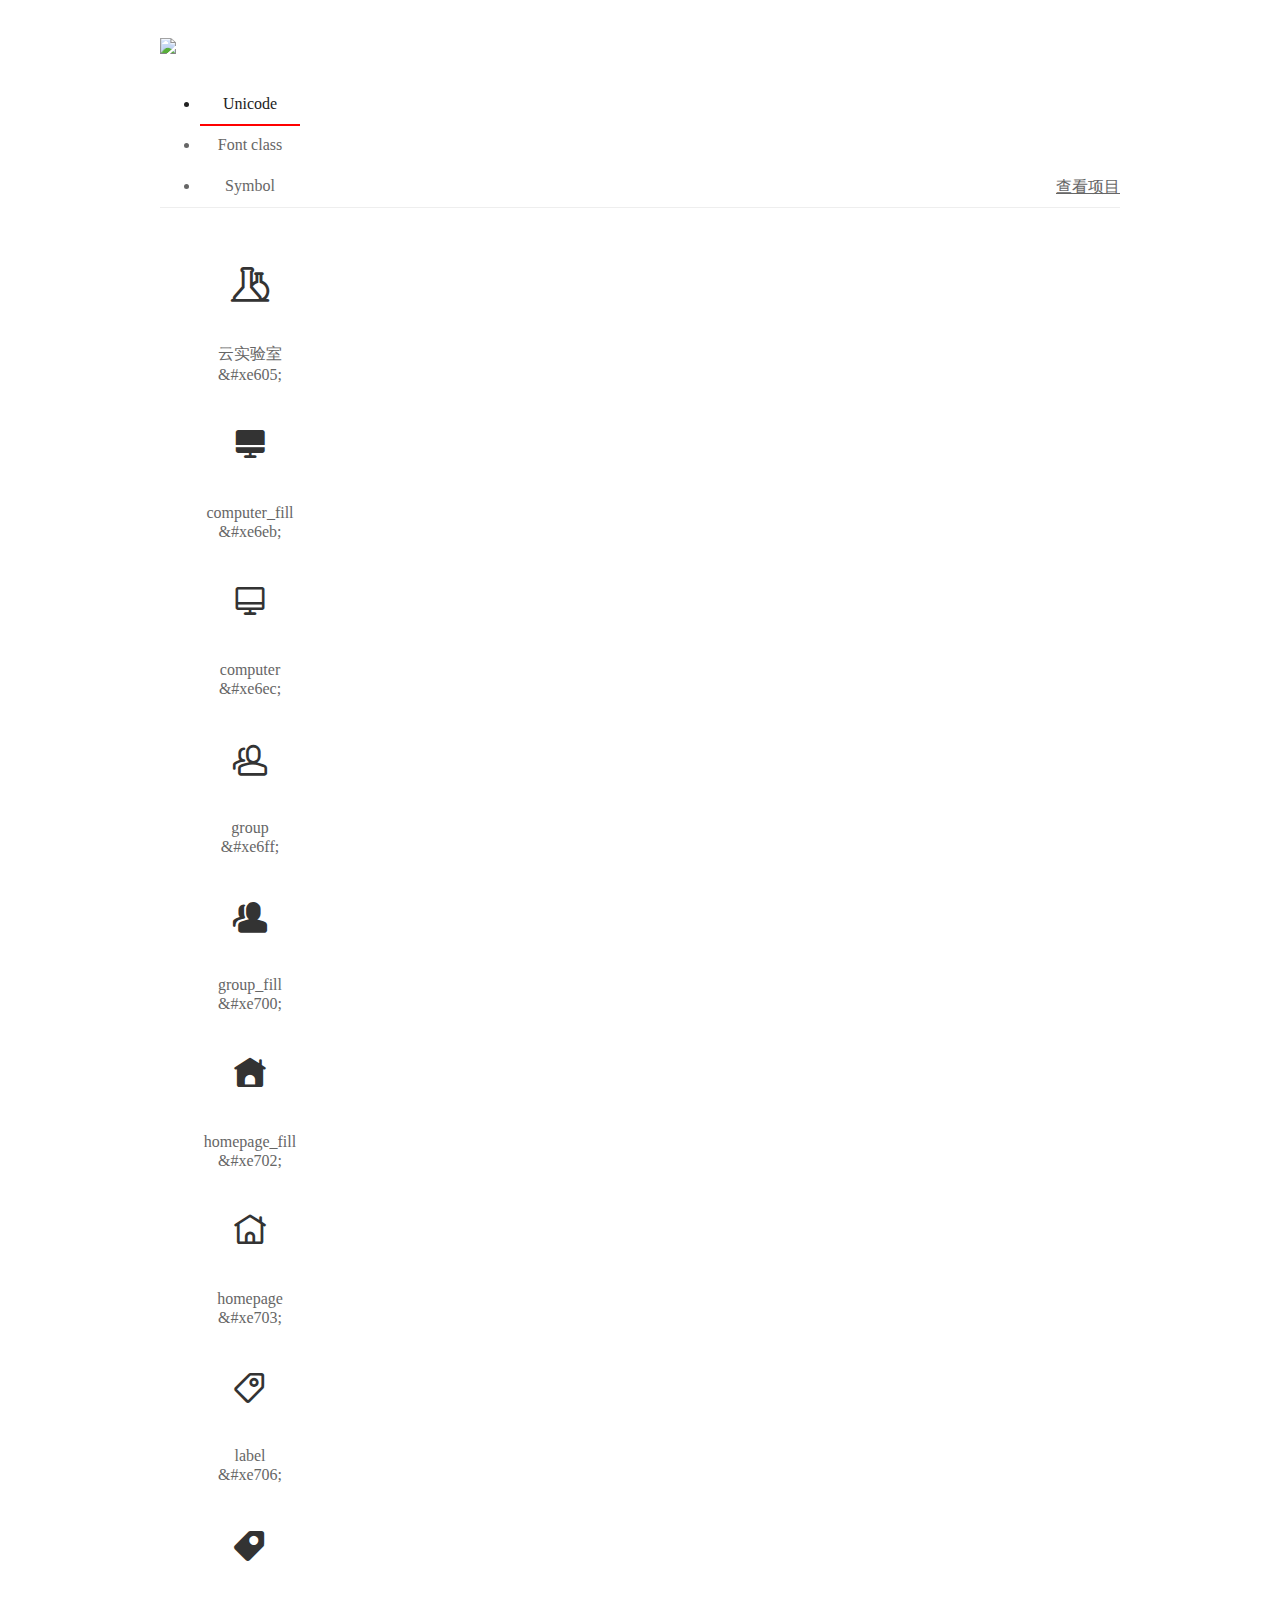
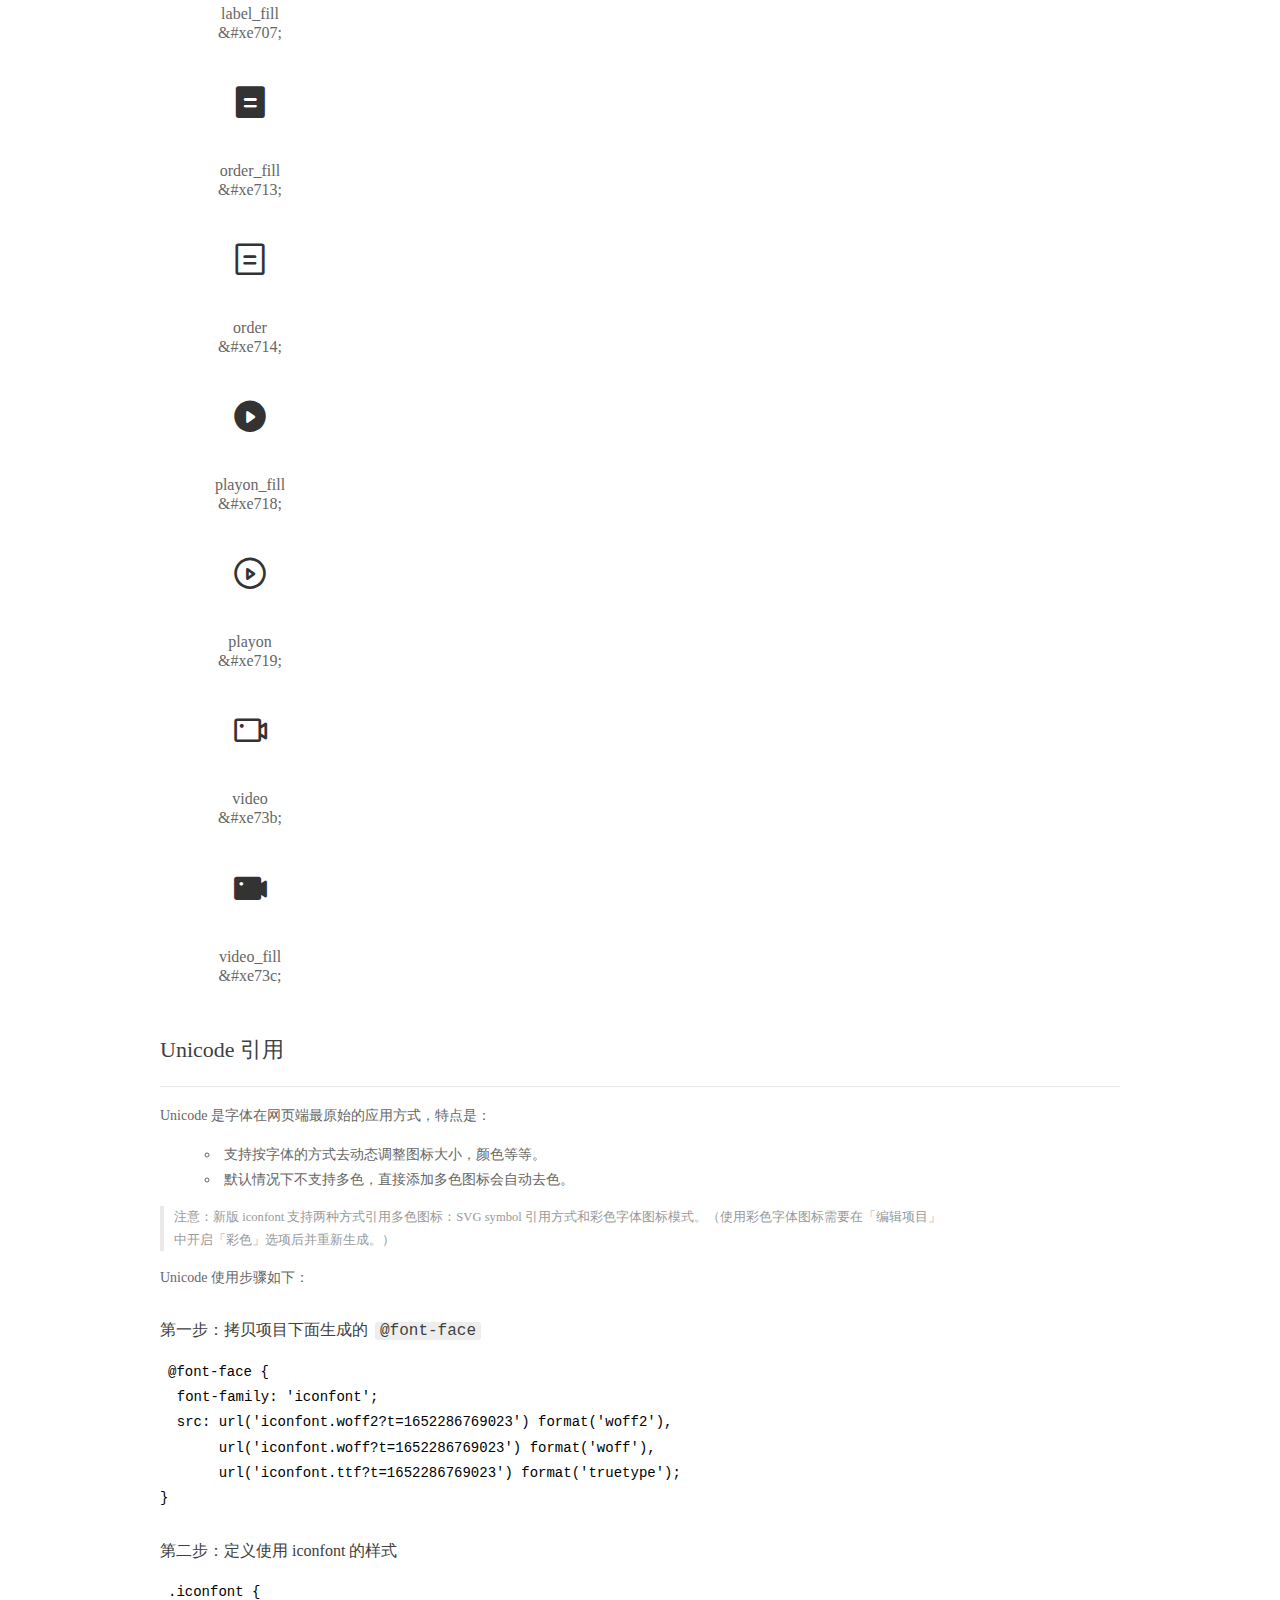
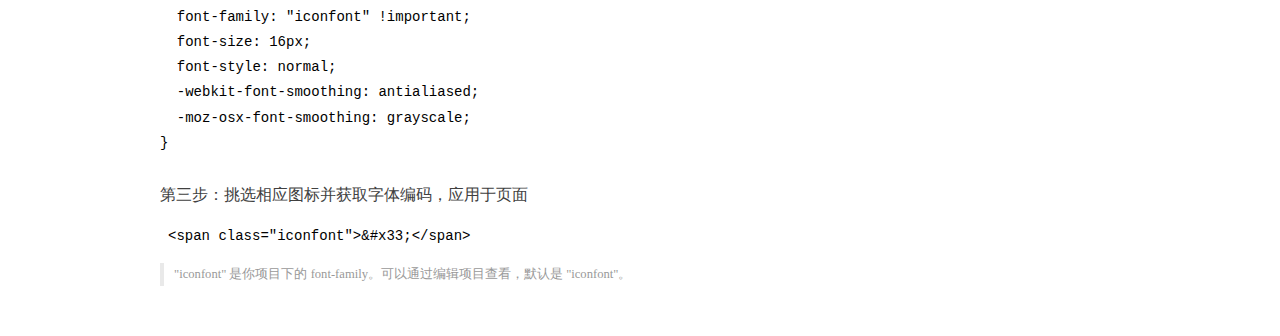
==== demo_index.html @ bc553a17 "重新建立仓库" ====
<!DOCTYPE html>
<html>
<head>
  <meta charset="utf-8"/>
  <title>iconfont Demo</title>
  <link rel="shortcut icon" href="//img.alicdn.com/imgextra/i2/O1CN01ZyAlrn1MwaMhqz36G_!!6000000001499-73-tps-64-64.ico" type="image/x-icon"/>
  <link rel="icon" type="image/svg+xml" href="//img.alicdn.com/imgextra/i4/O1CN01EYTRnJ297D6vehehJ_!!6000000008020-55-tps-64-64.svg"/>
  <link rel="stylesheet" href="https://g.alicdn.com/thx/cube/1.3.2/cube.min.css">
  <link rel="stylesheet" href="demo.css">
  <link rel="stylesheet" href="iconfont.css">
  <script src="iconfont.js"></script>
  <!-- jQuery -->
  <script src="https://a1.alicdn.com/oss/uploads/2018/12/26/7bfddb60-08e8-11e9-9b04-53e73bb6408b.js"></script>
  <!-- 代码高亮 -->
  <script src="https://a1.alicdn.com/oss/uploads/2018/12/26/a3f714d0-08e6-11e9-8a15-ebf944d7534c.js"></script>
  <style>
    .main .logo {
      margin-top: 0;
      height: auto;
    }

    .main .logo a {
      display: flex;
      align-items: center;
    }

    .main .logo .sub-title {
      margin-left: 0.5em;
      font-size: 22px;
      color: #fff;
      background: linear-gradient(-45deg, #3967FF, #B500FE);
      -webkit-background-clip: text;
      -webkit-text-fill-color: transparent;
    }
  </style>
</head>
<body>
  <div class="main">
    <h1 class="logo"><a href="https://www.iconfont.cn/" title="iconfont 首页" target="_blank">
      <img width="200" src="https://img.alicdn.com/imgextra/i3/O1CN01Mn65HV1FfSEzR6DKv_!!6000000000514-55-tps-228-59.svg">
      
    </a></h1>
    <div class="nav-tabs">
      <ul id="tabs" class="dib-box">
        <li class="dib active"><span>Unicode</span></li>
        <li class="dib"><span>Font class</span></li>
        <li class="dib"><span>Symbol</span></li>
      </ul>
      
      <a href="https://www.iconfont.cn/manage/index?manage_type=myprojects&projectId=3394030" target="_blank" class="nav-more">查看项目</a>
      
    </div>
    <div class="tab-container">
      <div class="content unicode" style="display: block;">
          <ul class="icon_lists dib-box">
          
            <li class="dib">
              <span class="icon iconfont">&#xe605;</span>
                <div class="name">云实验室</div>
                <div class="code-name">&amp;#xe605;</div>
              </li>
          
            <li class="dib">
              <span class="icon iconfont">&#xe6eb;</span>
                <div class="name">computer_fill</div>
                <div class="code-name">&amp;#xe6eb;</div>
              </li>
          
            <li class="dib">
              <span class="icon iconfont">&#xe6ec;</span>
                <div class="name">computer</div>
                <div class="code-name">&amp;#xe6ec;</div>
              </li>
          
            <li class="dib">
              <span class="icon iconfont">&#xe6ff;</span>
                <div class="name">group</div>
                <div class="code-name">&amp;#xe6ff;</div>
              </li>
          
            <li class="dib">
              <span class="icon iconfont">&#xe700;</span>
                <div class="name">group_fill</div>
                <div class="code-name">&amp;#xe700;</div>
              </li>
          
            <li class="dib">
              <span class="icon iconfont">&#xe702;</span>
                <div class="name">homepage_fill</div>
                <div class="code-name">&amp;#xe702;</div>
              </li>
          
            <li class="dib">
              <span class="icon iconfont">&#xe703;</span>
                <div class="name">homepage</div>
                <div class="code-name">&amp;#xe703;</div>
              </li>
          
            <li class="dib">
              <span class="icon iconfont">&#xe706;</span>
                <div class="name">label</div>
                <div class="code-name">&amp;#xe706;</div>
              </li>
          
            <li class="dib">
              <span class="icon iconfont">&#xe707;</span>
                <div class="name">label_fill</div>
                <div class="code-name">&amp;#xe707;</div>
              </li>
          
            <li class="dib">
              <span class="icon iconfont">&#xe713;</span>
                <div class="name">order_fill</div>
                <div class="code-name">&amp;#xe713;</div>
              </li>
          
            <li class="dib">
              <span class="icon iconfont">&#xe714;</span>
                <div class="name">order</div>
                <div class="code-name">&amp;#xe714;</div>
              </li>
          
            <li class="dib">
              <span class="icon iconfont">&#xe718;</span>
                <div class="name">playon_fill</div>
                <div class="code-name">&amp;#xe718;</div>
              </li>
          
            <li class="dib">
              <span class="icon iconfont">&#xe719;</span>
                <div class="name">playon</div>
                <div class="code-name">&amp;#xe719;</div>
              </li>
          
            <li class="dib">
              <span class="icon iconfont">&#xe73b;</span>
                <div class="name">video</div>
                <div class="code-name">&amp;#xe73b;</div>
              </li>
          
            <li class="dib">
              <span class="icon iconfont">&#xe73c;</span>
                <div class="name">video_fill</div>
                <div class="code-name">&amp;#xe73c;</div>
              </li>
          
          </ul>
          <div class="article markdown">
          <h2 id="unicode-">Unicode 引用</h2>
          <hr>

          <p>Unicode 是字体在网页端最原始的应用方式，特点是：</p>
          <ul>
            <li>支持按字体的方式去动态调整图标大小，颜色等等。</li>
            <li>默认情况下不支持多色，直接添加多色图标会自动去色。</li>
          </ul>
          <blockquote>
            <p>注意：新版 iconfont 支持两种方式引用多色图标：SVG symbol 引用方式和彩色字体图标模式。（使用彩色字体图标需要在「编辑项目」中开启「彩色」选项后并重新生成。）</p>
          </blockquote>
          <p>Unicode 使用步骤如下：</p>
          <h3 id="-font-face">第一步：拷贝项目下面生成的 <code>@font-face</code></h3>
<pre><code class="language-css"
>@font-face {
  font-family: 'iconfont';
  src: url('iconfont.woff2?t=1652286769023') format('woff2'),
       url('iconfont.woff?t=1652286769023') format('woff'),
       url('iconfont.ttf?t=1652286769023') format('truetype');
}
</code></pre>
          <h3 id="-iconfont-">第二步：定义使用 iconfont 的样式</h3>
<pre><code class="language-css"
>.iconfont {
  font-family: "iconfont" !important;
  font-size: 16px;
  font-style: normal;
  -webkit-font-smoothing: antialiased;
  -moz-osx-font-smoothing: grayscale;
}
</code></pre>
          <h3 id="-">第三步：挑选相应图标并获取字体编码，应用于页面</h3>
<pre>
<code class="language-html"
>&lt;span class="iconfont"&gt;&amp;#x33;&lt;/span&gt;
</code></pre>
          <blockquote>
            <p>"iconfont" 是你项目下的 font-family。可以通过编辑项目查看，默认是 "iconfont"。</p>
          </blockquote>
          </div>
      </div>
      <div class="content font-class">
        <ul class="icon_lists dib-box">
          
          <li class="dib">
            <span class="icon iconfont icon-yunshiyanshi"></span>
            <div class="name">
              云实验室
            </div>
            <div class="code-name">.icon-yunshiyanshi
            </div>
          </li>
          
          <li class="dib">
            <span class="icon iconfont icon-computer_fill"></span>
            <div class="name">
              computer_fill
            </div>
            <div class="code-name">.icon-computer_fill
            </div>
          </li>
          
          <li class="dib">
            <span class="icon iconfont icon-computer"></span>
            <div class="name">
              computer
            </div>
            <div class="code-name">.icon-computer
            </div>
          </li>
          
          <li class="dib">
            <span class="icon iconfont icon-group"></span>
            <div class="name">
              group
            </div>
            <div class="code-name">.icon-group
            </div>
          </li>
          
          <li class="dib">
            <span class="icon iconfont icon-group_fill"></span>
            <div class="name">
              group_fill
            </div>
            <div class="code-name">.icon-group_fill
            </div>
          </li>
          
          <li class="dib">
            <span class="icon iconfont icon-homepage_fill"></span>
            <div class="name">
              homepage_fill
            </div>
            <div class="code-name">.icon-homepage_fill
            </div>
          </li>
          
          <li class="dib">
            <span class="icon iconfont icon-homepage"></span>
            <div class="name">
              homepage
            </div>
            <div class="code-name">.icon-homepage
            </div>
          </li>
          
          <li class="dib">
            <span class="icon iconfont icon-label"></span>
            <div class="name">
              label
            </div>
            <div class="code-name">.icon-label
            </div>
          </li>
          
          <li class="dib">
            <span class="icon iconfont icon-label_fill"></span>
            <div class="name">
              label_fill
            </div>
            <div class="code-name">.icon-label_fill
            </div>
          </li>
          
          <li class="dib">
            <span class="icon iconfont icon-order_fill"></span>
            <div class="name">
              order_fill
            </div>
            <div class="code-name">.icon-order_fill
            </div>
          </li>
          
          <li class="dib">
            <span class="icon iconfont icon-order"></span>
            <div class="name">
              order
            </div>
            <div class="code-name">.icon-order
            </div>
          </li>
          
          <li class="dib">
            <span class="icon iconfont icon-playon_fill"></span>
            <div class="name">
              playon_fill
            </div>
            <div class="code-name">.icon-playon_fill
            </div>
          </li>
          
          <li class="dib">
            <span class="icon iconfont icon-playon"></span>
            <div class="name">
              playon
            </div>
            <div class="code-name">.icon-playon
            </div>
          </li>
          
          <li class="dib">
            <span class="icon iconfont icon-video"></span>
            <div class="name">
              video
            </div>
            <div class="code-name">.icon-video
            </div>
          </li>
          
          <li class="dib">
            <span class="icon iconfont icon-video_fill"></span>
            <div class="name">
              video_fill
            </div>
            <div class="code-name">.icon-video_fill
            </div>
          </li>
          
        </ul>
        <div class="article markdown">
        <h2 id="font-class-">font-class 引用</h2>
        <hr>

        <p>font-class 是 Unicode 使用方式的一种变种，主要是解决 Unicode 书写不直观，语意不明确的问题。</p>
        <p>与 Unicode 使用方式相比，具有如下特点：</p>
        <ul>
          <li>相比于 Unicode 语意明确，书写更直观。可以很容易分辨这个 icon 是什么。</li>
          <li>因为使用 class 来定义图标，所以当要替换图标时，只需要修改 class 里面的 Unicode 引用。</li>
        </ul>
        <p>使用步骤如下：</p>
        <h3 id="-fontclass-">第一步：引入项目下面生成的 fontclass 代码：</h3>
<pre><code class="language-html">&lt;link rel="stylesheet" href="./iconfont.css"&gt;
</code></pre>
        <h3 id="-">第二步：挑选相应图标并获取类名，应用于页面：</h3>
<pre><code class="language-html">&lt;span class="iconfont icon-xxx"&gt;&lt;/span&gt;
</code></pre>
        <blockquote>
          <p>"
            iconfont" 是你项目下的 font-family。可以通过编辑项目查看，默认是 "iconfont"。</p>
        </blockquote>
      </div>
      </div>
      <div class="content symbol">
          <ul class="icon_lists dib-box">
          
            <li class="dib">
                <svg class="icon svg-icon" aria-hidden="true">
                  <use xlink:href="#icon-yunshiyanshi"></use>
                </svg>
                <div class="name">云实验室</div>
                <div class="code-name">#icon-yunshiyanshi</div>
            </li>
          
            <li class="dib">
                <svg class="icon svg-icon" aria-hidden="true">
                  <use xlink:href="#icon-computer_fill"></use>
                </svg>
                <div class="name">computer_fill</div>
                <div class="code-name">#icon-computer_fill</div>
            </li>
          
            <li class="dib">
                <svg class="icon svg-icon" aria-hidden="true">
                  <use xlink:href="#icon-computer"></use>
                </svg>
                <div class="name">computer</div>
                <div class="code-name">#icon-computer</div>
            </li>
          
            <li class="dib">
                <svg class="icon svg-icon" aria-hidden="true">
                  <use xlink:href="#icon-group"></use>
                </svg>
                <div class="name">group</div>
                <div class="code-name">#icon-group</div>
            </li>
          
            <li class="dib">
                <svg class="icon svg-icon" aria-hidden="true">
                  <use xlink:href="#icon-group_fill"></use>
                </svg>
                <div class="name">group_fill</div>
                <div class="code-name">#icon-group_fill</div>
            </li>
          
            <li class="dib">
                <svg class="icon svg-icon" aria-hidden="true">
                  <use xlink:href="#icon-homepage_fill"></use>
                </svg>
                <div class="name">homepage_fill</div>
                <div class="code-name">#icon-homepage_fill</div>
            </li>
          
            <li class="dib">
                <svg class="icon svg-icon" aria-hidden="true">
                  <use xlink:href="#icon-homepage"></use>
                </svg>
                <div class="name">homepage</div>
                <div class="code-name">#icon-homepage</div>
            </li>
          
            <li class="dib">
                <svg class="icon svg-icon" aria-hidden="true">
                  <use xlink:href="#icon-label"></use>
                </svg>
                <div class="name">label</div>
                <div class="code-name">#icon-label</div>
            </li>
          
            <li class="dib">
                <svg class="icon svg-icon" aria-hidden="true">
                  <use xlink:href="#icon-label_fill"></use>
                </svg>
                <div class="name">label_fill</div>
                <div class="code-name">#icon-label_fill</div>
            </li>
          
            <li class="dib">
                <svg class="icon svg-icon" aria-hidden="true">
                  <use xlink:href="#icon-order_fill"></use>
                </svg>
                <div class="name">order_fill</div>
                <div class="code-name">#icon-order_fill</div>
            </li>
          
            <li class="dib">
                <svg class="icon svg-icon" aria-hidden="true">
                  <use xlink:href="#icon-order"></use>
                </svg>
                <div class="name">order</div>
                <div class="code-name">#icon-order</div>
            </li>
          
            <li class="dib">
                <svg class="icon svg-icon" aria-hidden="true">
                  <use xlink:href="#icon-playon_fill"></use>
                </svg>
                <div class="name">playon_fill</div>
                <div class="code-name">#icon-playon_fill</div>
            </li>
          
            <li class="dib">
                <svg class="icon svg-icon" aria-hidden="true">
                  <use xlink:href="#icon-playon"></use>
                </svg>
                <div class="name">playon</div>
                <div class="code-name">#icon-playon</div>
            </li>
          
            <li class="dib">
                <svg class="icon svg-icon" aria-hidden="true">
                  <use xlink:href="#icon-video"></use>
                </svg>
                <div class="name">video</div>
                <div class="code-name">#icon-video</div>
            </li>
          
            <li class="dib">
                <svg class="icon svg-icon" aria-hidden="true">
                  <use xlink:href="#icon-video_fill"></use>
                </svg>
                <div class="name">video_fill</div>
                <div class="code-name">#icon-video_fill</div>
            </li>
          
          </ul>
          <div class="article markdown">
          <h2 id="symbol-">Symbol 引用</h2>
          <hr>

          <p>这是一种全新的使用方式，应该说这才是未来的主流，也是平台目前推荐的用法。相关介绍可以参考这篇<a href="">文章</a>
            这种用法其实是做了一个 SVG 的集合，与另外两种相比具有如下特点：</p>
          <ul>
            <li>支持多色图标了，不再受单色限制。</li>
            <li>通过一些技巧，支持像字体那样，通过 <code>font-size</code>, <code>color</code> 来调整样式。</li>
            <li>兼容性较差，支持 IE9+，及现代浏览器。</li>
            <li>浏览器渲染 SVG 的性能一般，还不如 png。</li>
          </ul>
          <p>使用步骤如下：</p>
          <h3 id="-symbol-">第一步：引入项目下面生成的 symbol 代码：</h3>
<pre><code class="language-html">&lt;script src="./iconfont.js"&gt;&lt;/script&gt;
</code></pre>
          <h3 id="-css-">第二步：加入通用 CSS 代码（引入一次就行）：</h3>
<pre><code class="language-html">&lt;style&gt;
.icon {
  width: 1em;
  height: 1em;
  vertical-align: -0.15em;
  fill: currentColor;
  overflow: hidden;
}
&lt;/style&gt;
</code></pre>
          <h3 id="-">第三步：挑选相应图标并获取类名，应用于页面：</h3>
<pre><code class="language-html">&lt;svg class="icon" aria-hidden="true"&gt;
  &lt;use xlink:href="#icon-xxx"&gt;&lt;/use&gt;
&lt;/svg&gt;
</code></pre>
          </div>
      </div>

    </div>
  </div>
  <script>
  $(document).ready(function () {
      $('.tab-container .content:first').show()

      $('#tabs li').click(function (e) {
        var tabContent = $('.tab-container .content')
        var index = $(this).index()

        if ($(this).hasClass('active')) {
          return
        } else {
          $('#tabs li').removeClass('active')
          $(this).addClass('active')

          tabContent.hide().eq(index).fadeIn()
        }
      })
    })
  </script>
</body>
</html>
---- demo.css ----
/* Logo 字体 */
@font-face {
  font-family: "iconfont logo";
  src: url('https://at.alicdn.com/t/font_985780_km7mi63cihi.eot?t=1545807318834');
  src: url('https://at.alicdn.com/t/font_985780_km7mi63cihi.eot?t=1545807318834#iefix') format('embedded-opentype'),
    url('https://at.alicdn.com/t/font_985780_km7mi63cihi.woff?t=1545807318834') format('woff'),
    url('https://at.alicdn.com/t/font_985780_km7mi63cihi.ttf?t=1545807318834') format('truetype'),
    url('https://at.alicdn.com/t/font_985780_km7mi63cihi.svg?t=1545807318834#iconfont') format('svg');
}

.logo {
  font-family: "iconfont logo";
  font-size: 160px;
  font-style: normal;
  -webkit-font-smoothing: antialiased;
  -moz-osx-font-smoothing: grayscale;
}

/* tabs */
.nav-tabs {
  position: relative;
}

.nav-tabs .nav-more {
  position: absolute;
  right: 0;
  bottom: 0;
  height: 42px;
  line-height: 42px;
  color: #666;
}

#tabs {
  border-bottom: 1px solid #eee;
}

#tabs li {
  cursor: pointer;
  width: 100px;
  height: 40px;
  line-height: 40px;
  text-align: center;
  font-size: 16px;
  border-bottom: 2px solid transparent;
  position: relative;
  z-index: 1;
  margin-bottom: -1px;
  color: #666;
}


#tabs .active {
  border-bottom-color: #f00;
  color: #222;
}

.tab-container .content {
  display: none;
}

/* 页面布局 */
.main {
  padding: 30px 100px;
  width: 960px;
  margin: 0 auto;
}

.main .logo {
  color: #333;
  text-align: left;
  margin-bottom: 30px;
  line-height: 1;
  height: 110px;
  margin-top: -50px;
  overflow: hidden;
  *zoom: 1;
}

.main .logo a {
  font-size: 160px;
  color: #333;
}

.helps {
  margin-top: 40px;
}

.helps pre {
  padding: 20px;
  margin: 10px 0;
  border: solid 1px #e7e1cd;
  background-color: #fffdef;
  overflow: auto;
}

.icon_lists {
  width: 100% !important;
  overflow: hidden;
  *zoom: 1;
}

.icon_lists li {
  width: 100px;
  margin-bottom: 10px;
  margin-right: 20px;
  text-align: center;
  list-style: none !important;
  cursor: default;
}

.icon_lists li .code-name {
  line-height: 1.2;
}

.icon_lists .icon {
  display: block;
  height: 100px;
  line-height: 100px;
  font-size: 42px;
  margin: 10px auto;
  color: #333;
  -webkit-transition: font-size 0.25s linear, width 0.25s linear;
  -moz-transition: font-size 0.25s linear, width 0.25s linear;
  transition: font-size 0.25s linear, width 0.25s linear;
}

.icon_lists .icon:hover {
  font-size: 100px;
}

.icon_lists .svg-icon {
  /* 通过设置 font-size 来改变图标大小 */
  width: 1em;
  /* 图标和文字相邻时，垂直对齐 */
  vertical-align: -0.15em;
  /* 通过设置 color 来改变 SVG 的颜色/fill */
  fill: currentColor;
  /* path 和 stroke 溢出 viewBox 部分在 IE 下会显示
      normalize.css 中也包含这行 */
  overflow: hidden;
}

.icon_lists li .name,
.icon_lists li .code-name {
  color: #666;
}

/* markdown 样式 */
.markdown {
  color: #666;
  font-size: 14px;
  line-height: 1.8;
}

.highlight {
  line-height: 1.5;
}

.markdown img {
  vertical-align: middle;
  max-width: 100%;
}

.markdown h1 {
  color: #404040;
  font-weight: 500;
  line-height: 40px;
  margin-bottom: 24px;
}

.markdown h2,
.markdown h3,
.markdown h4,
.markdown h5,
.markdown h6 {
  color: #404040;
  margin: 1.6em 0 0.6em 0;
  font-weight: 500;
  clear: both;
}

.markdown h1 {
  font-size: 28px;
}

.markdown h2 {
  font-size: 22px;
}

.markdown h3 {
  font-size: 16px;
}

.markdown h4 {
  font-size: 14px;
}

.markdown h5 {
  font-size: 12px;
}

.markdown h6 {
  font-size: 12px;
}

.markdown hr {
  height: 1px;
  border: 0;
  background: #e9e9e9;
  margin: 16px 0;
  clear: both;
}

.markdown p {
  margin: 1em 0;
}

.markdown>p,
.markdown>blockquote,
.markdown>.highlight,
.markdown>ol,
.markdown>ul {
  width: 80%;
}

.markdown ul>li {
  list-style: circle;
}

.markdown>ul li,
.markdown blockquote ul>li {
  margin-left: 20px;
  padding-left: 4px;
}

.markdown>ul li p,
.markdown>ol li p {
  margin: 0.6em 0;
}

.markdown ol>li {
  list-style: decimal;
}

.markdown>ol li,
.markdown blockquote ol>li {
  margin-left: 20px;
  padding-left: 4px;
}

.markdown code {
  margin: 0 3px;
  padding: 0 5px;
  background: #eee;
  border-radius: 3px;
}

.markdown strong,
.markdown b {
  font-weight: 600;
}

.markdown>table {
  border-collapse: collapse;
  border-spacing: 0px;
  empty-cells: show;
  border: 1px solid #e9e9e9;
  width: 95%;
  margin-bottom: 24px;
}

.markdown>table th {
  white-space: nowrap;
  color: #333;
  font-weight: 600;
}

.markdown>table th,
.markdown>table td {
  border: 1px solid #e9e9e9;
  padding: 8px 16px;
  text-align: left;
}

.markdown>table th {
  background: #F7F7F7;
}

.markdown blockquote {
  font-size: 90%;
  color: #999;
  border-left: 4px solid #e9e9e9;
  padding-left: 0.8em;
  margin: 1em 0;
}

.markdown blockquote p {
  margin: 0;
}

.markdown .anchor {
  opacity: 0;
  transition: opacity 0.3s ease;
  margin-left: 8px;
}

.markdown .waiting {
  color: #ccc;
}

.markdown h1:hover .anchor,
.markdown h2:hover .anchor,
.markdown h3:hover .anchor,
.markdown h4:hover .anchor,
.markdown h5:hover .anchor,
.markdown h6:hover .anchor {
  opacity: 1;
  display: inline-block;
}

.markdown>br,
.markdown>p>br {
  clear: both;
}


.hljs {
  display: block;
  background: white;
  padding: 0.5em;
  color: #333333;
  overflow-x: auto;
}

.hljs-comment,
.hljs-meta {
  color: #969896;
}

.hljs-string,
.hljs-variable,
.hljs-template-variable,
.hljs-strong,
.hljs-emphasis,
.hljs-quote {
  color: #df5000;
}

.hljs-keyword,
.hljs-selector-tag,
.hljs-type {
  color: #a71d5d;
}

.hljs-literal,
.hljs-symbol,
.hljs-bullet,
.hljs-attribute {
  color: #0086b3;
}

.hljs-section,
.hljs-name {
  color: #63a35c;
}

.hljs-tag {
  color: #333333;
}

.hljs-title,
.hljs-attr,
.hljs-selector-id,
.hljs-selector-class,
.hljs-selector-attr,
.hljs-selector-pseudo {
  color: #795da3;
}

.hljs-addition {
  color: #55a532;
  background-color: #eaffea;
}

.hljs-deletion {
  color: #bd2c00;
  background-color: #ffecec;
}

.hljs-link {
  text-decoration: underline;
}

/* 代码高亮 */
/* PrismJS 1.15.0
https://prismjs.com/download.html#themes=prism&languages=markup+css+clike+javascript */
/**
 * prism.js default theme for JavaScript, CSS and HTML
 * Based on dabblet (http://dabblet.com)
 * @author Lea Verou
 */
code[class*="language-"],
pre[class*="language-"] {
  color: black;
  background: none;
  text-shadow: 0 1px white;
  font-family: Consolas, Monaco, 'Andale Mono', 'Ubuntu Mono', monospace;
  text-align: left;
  white-space: pre;
  word-spacing: normal;
  word-break: normal;
  word-wrap: normal;
  line-height: 1.5;

  -moz-tab-size: 4;
  -o-tab-size: 4;
  tab-size: 4;

  -webkit-hyphens: none;
  -moz-hyphens: none;
  -ms-hyphens: none;
  hyphens: none;
}

pre[class*="language-"]::-moz-selection,
pre[class*="language-"] ::-moz-selection,
code[class*="language-"]::-moz-selection,
code[class*="language-"] ::-moz-selection {
  text-shadow: none;
  background: #b3d4fc;
}

pre[class*="language-"]::selection,
pre[class*="language-"] ::selection,
code[class*="language-"]::selection,
code[class*="language-"] ::selection {
  text-shadow: none;
  background: #b3d4fc;
}

@media print {

  code[class*="language-"],
  pre[class*="language-"] {
    text-shadow: none;
  }
}

/* Code blocks */
pre[class*="language-"] {
  padding: 1em;
  margin: .5em 0;
  overflow: auto;
}

:not(pre)>code[class*="language-"],
pre[class*="language-"] {
  background: #f5f2f0;
}

/* Inline code */
:not(pre)>code[class*="language-"] {
  padding: .1em;
  border-radius: .3em;
  white-space: normal;
}

.token.comment,
.token.prolog,
.token.doctype,
.token.cdata {
  color: slategray;
}

.token.punctuation {
  color: #999;
}

.namespace {
  opacity: .7;
}

.token.property,
.token.tag,
.token.boolean,
.token.number,
.token.constant,
.token.symbol,
.token.deleted {
  color: #905;
}

.token.selector,
.token.attr-name,
.token.string,
.token.char,
.token.builtin,
.token.inserted {
  color: #690;
}

.token.operator,
.token.entity,
.token.url,
.language-css .token.string,
.style .token.string {
  color: #9a6e3a;
  background: hsla(0, 0%, 100%, .5);
}

.token.atrule,
.token.attr-value,
.token.keyword {
  color: #07a;
}

.token.function,
.token.class-name {
  color: #DD4A68;
}

.token.regex,
.token.important,
.token.variable {
  color: #e90;
}

.token.important,
.token.bold {
  font-weight: bold;
}

.token.italic {
  font-style: italic;
}

.token.entity {
  cursor: help;
}
---- iconfont.css ----
@font-face {
  font-family: "iconfont"; /* Project id 3394030 */
  src: url('iconfont.woff2?t=1652286769023') format('woff2'),
       url('iconfont.woff?t=1652286769023') format('woff'),
       url('iconfont.ttf?t=1652286769023') format('truetype');
}

.iconfont {
  font-family: "iconfont" !important;
  font-size: 16px;
  font-style: normal;
  -webkit-font-smoothing: antialiased;
  -moz-osx-font-smoothing: grayscale;
}

.icon-yunshiyanshi:before {
  content: "\e605";
}

.icon-computer_fill:before {
  content: "\e6eb";
}

.icon-computer:before {
  content: "\e6ec";
}

.icon-group:before {
  content: "\e6ff";
}

.icon-group_fill:before {
  content: "\e700";
}

.icon-homepage_fill:before {
  content: "\e702";
}

.icon-homepage:before {
  content: "\e703";
}

.icon-label:before {
  content: "\e706";
}

.icon-label_fill:before {
  content: "\e707";
}

.icon-order_fill:before {
  content: "\e713";
}

.icon-order:before {
  content: "\e714";
}

.icon-playon_fill:before {
  content: "\e718";
}

.icon-playon:before {
  content: "\e719";
}

.icon-video:before {
  content: "\e73b";
}

.icon-video_fill:before {
  content: "\e73c";
}
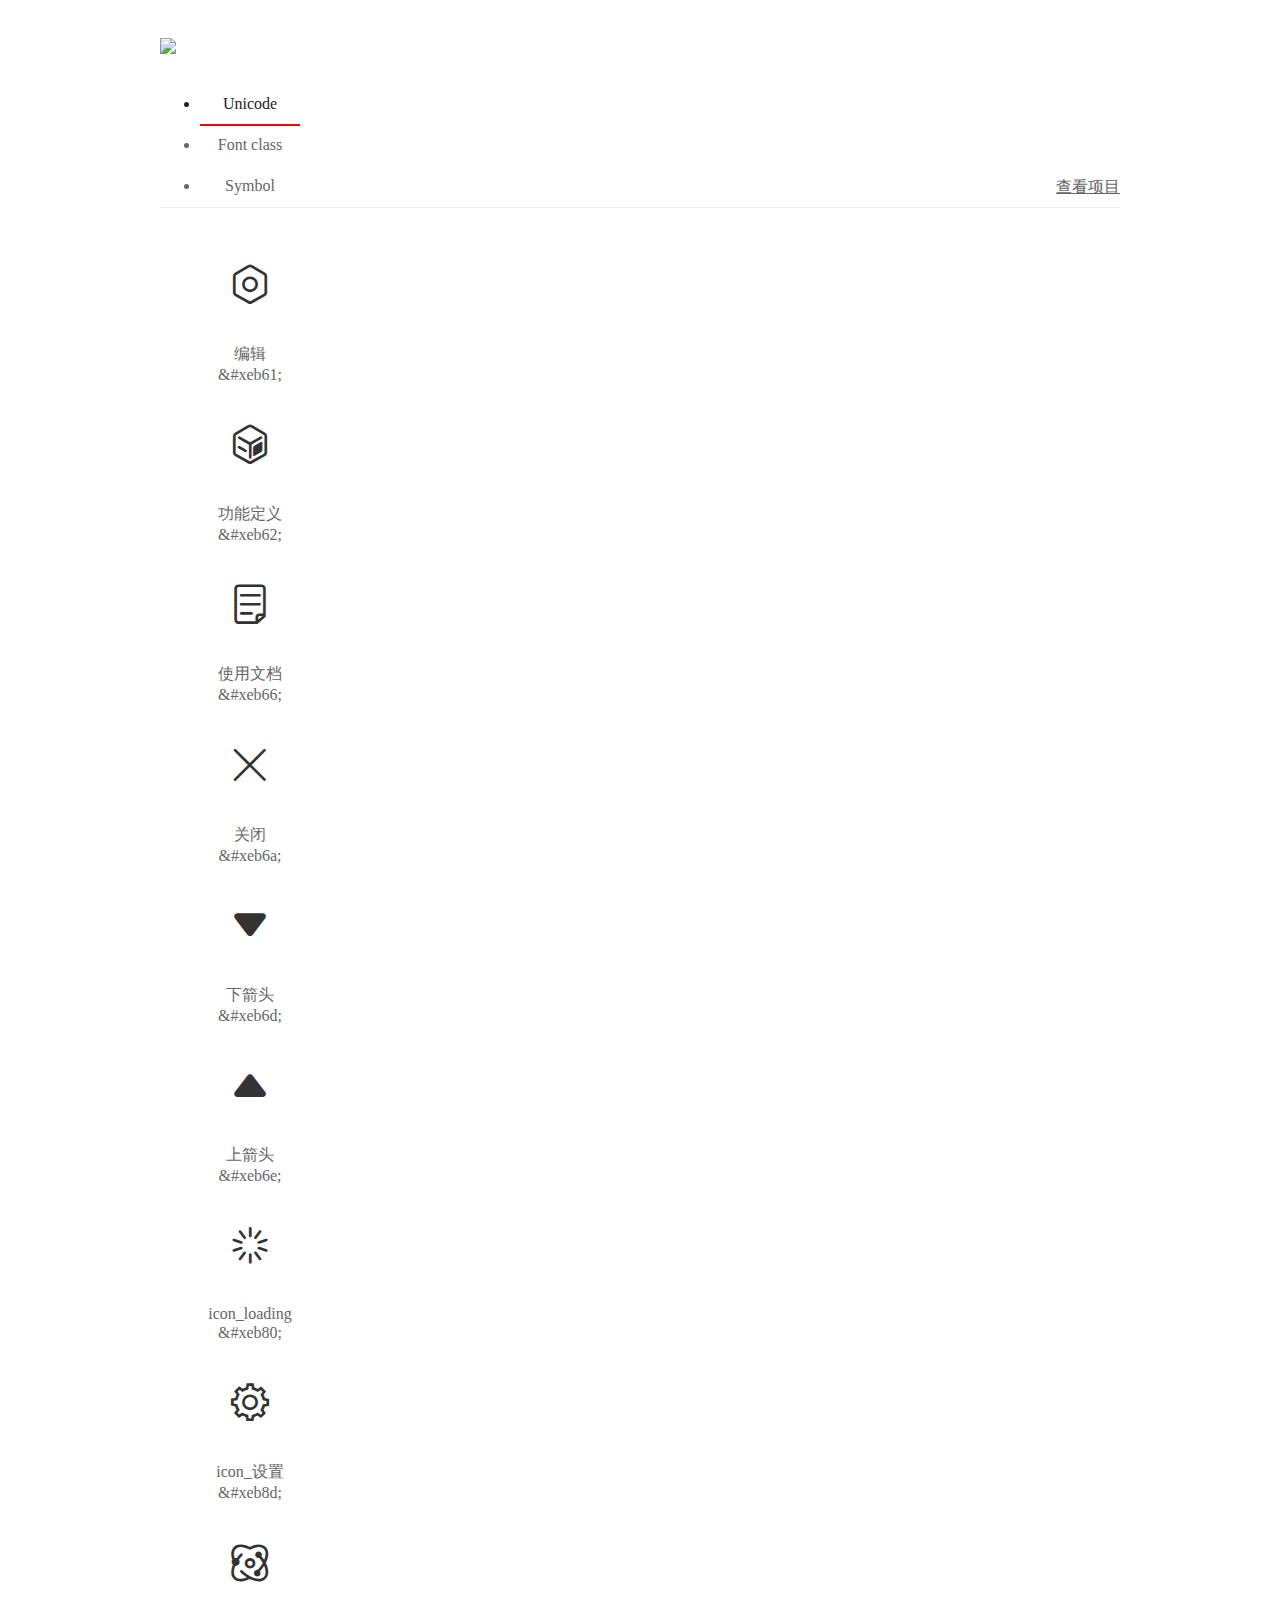
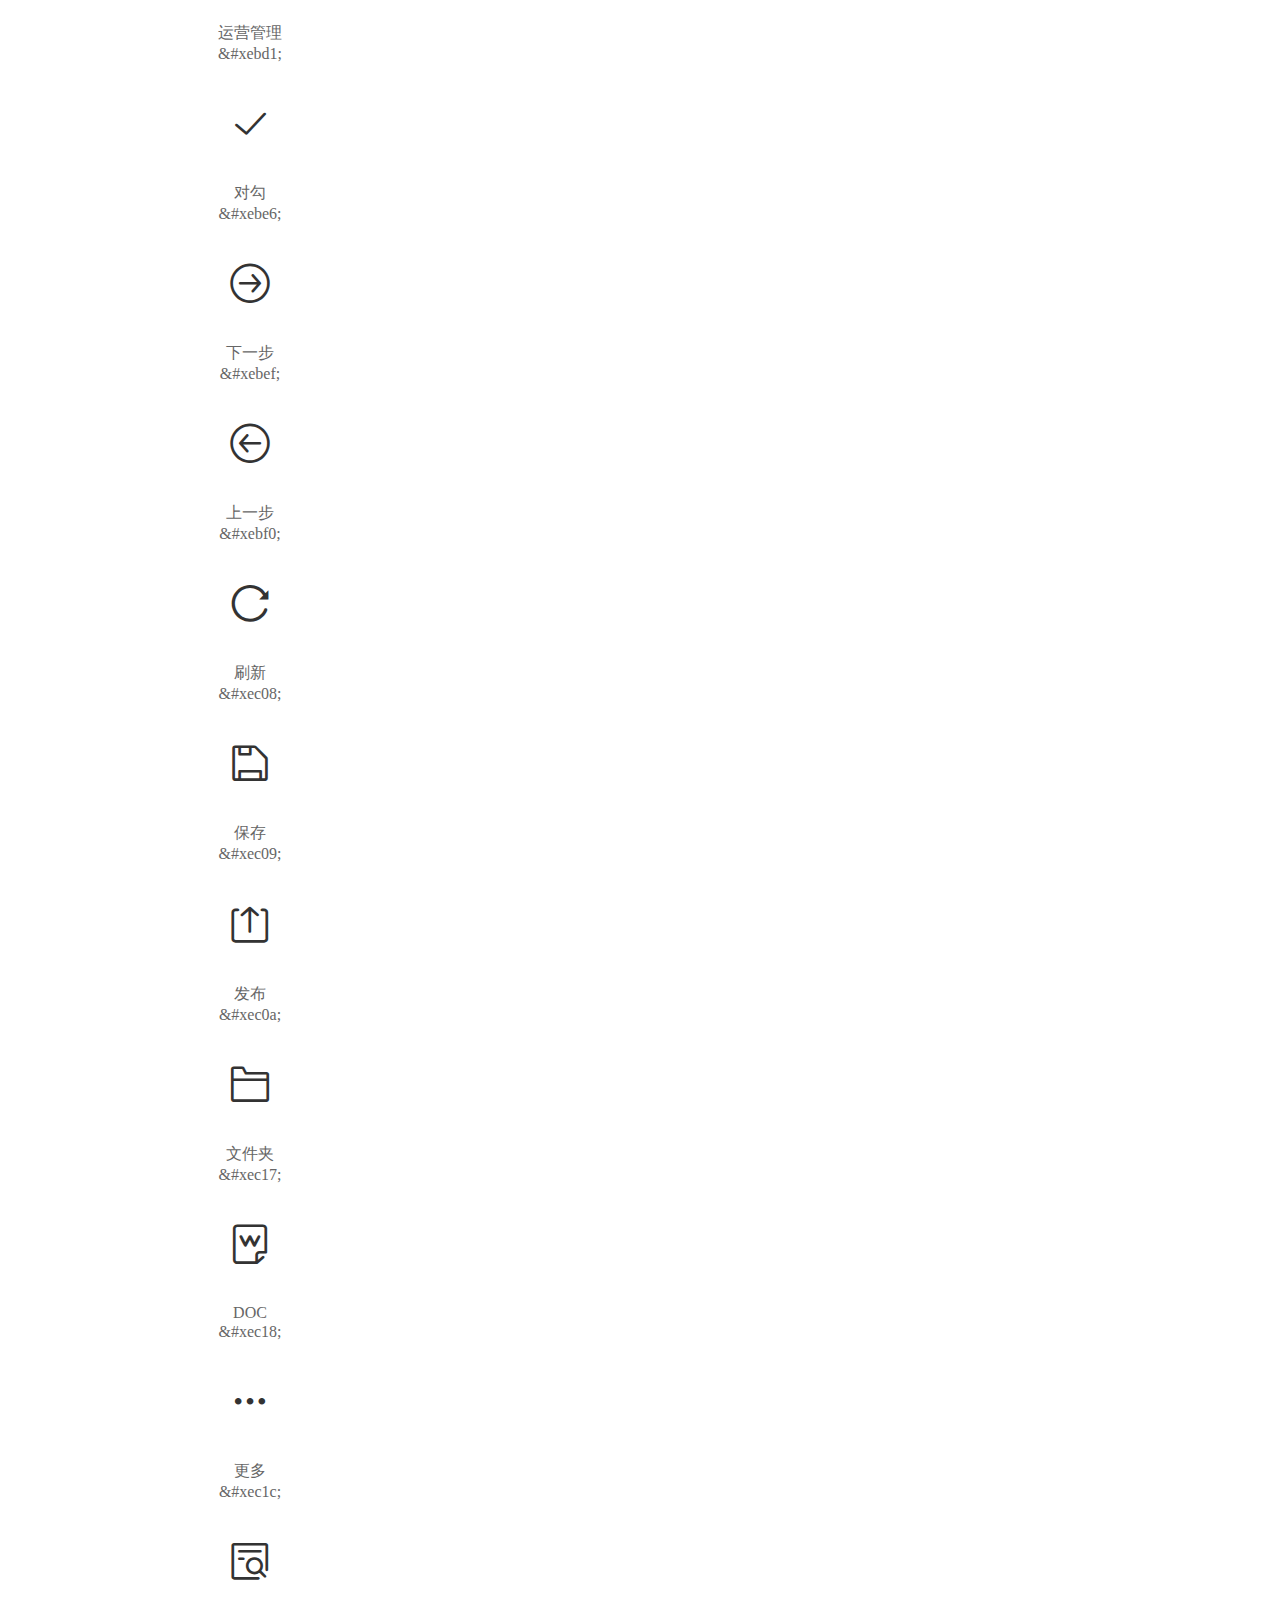
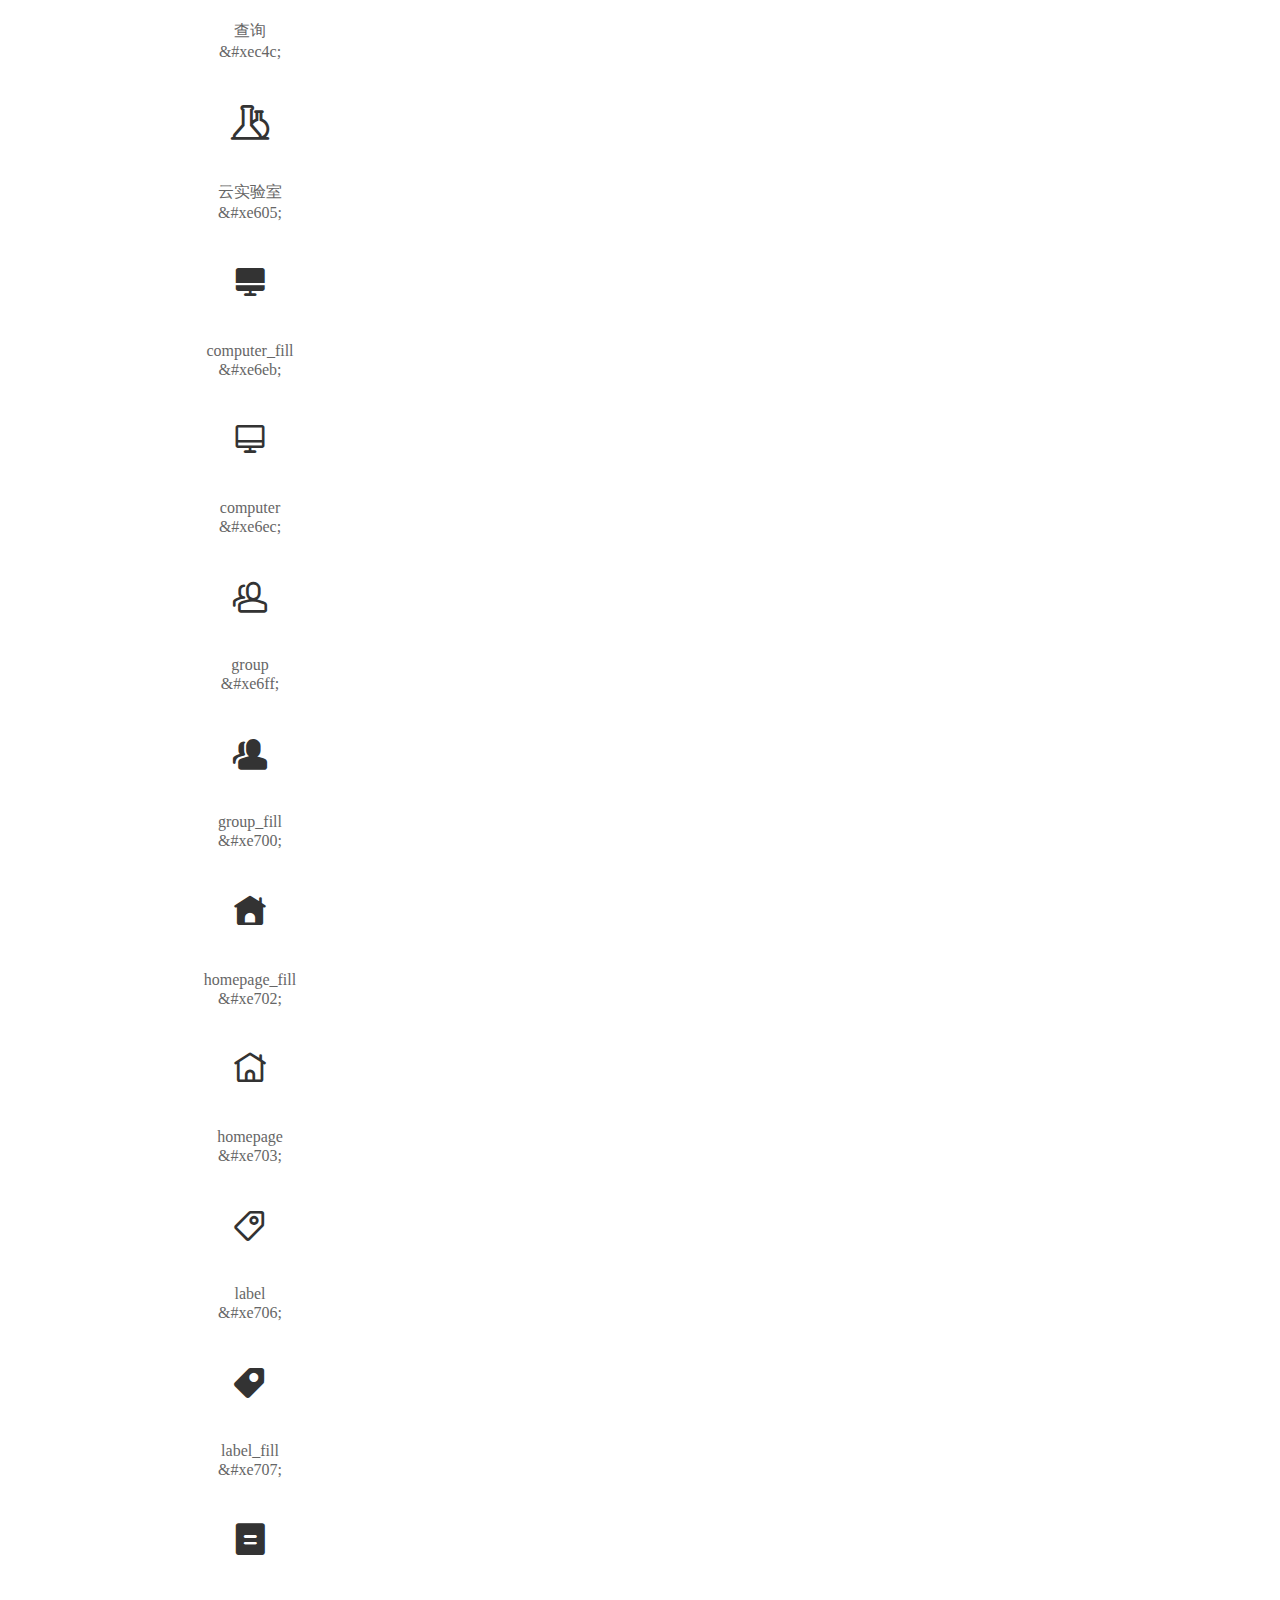
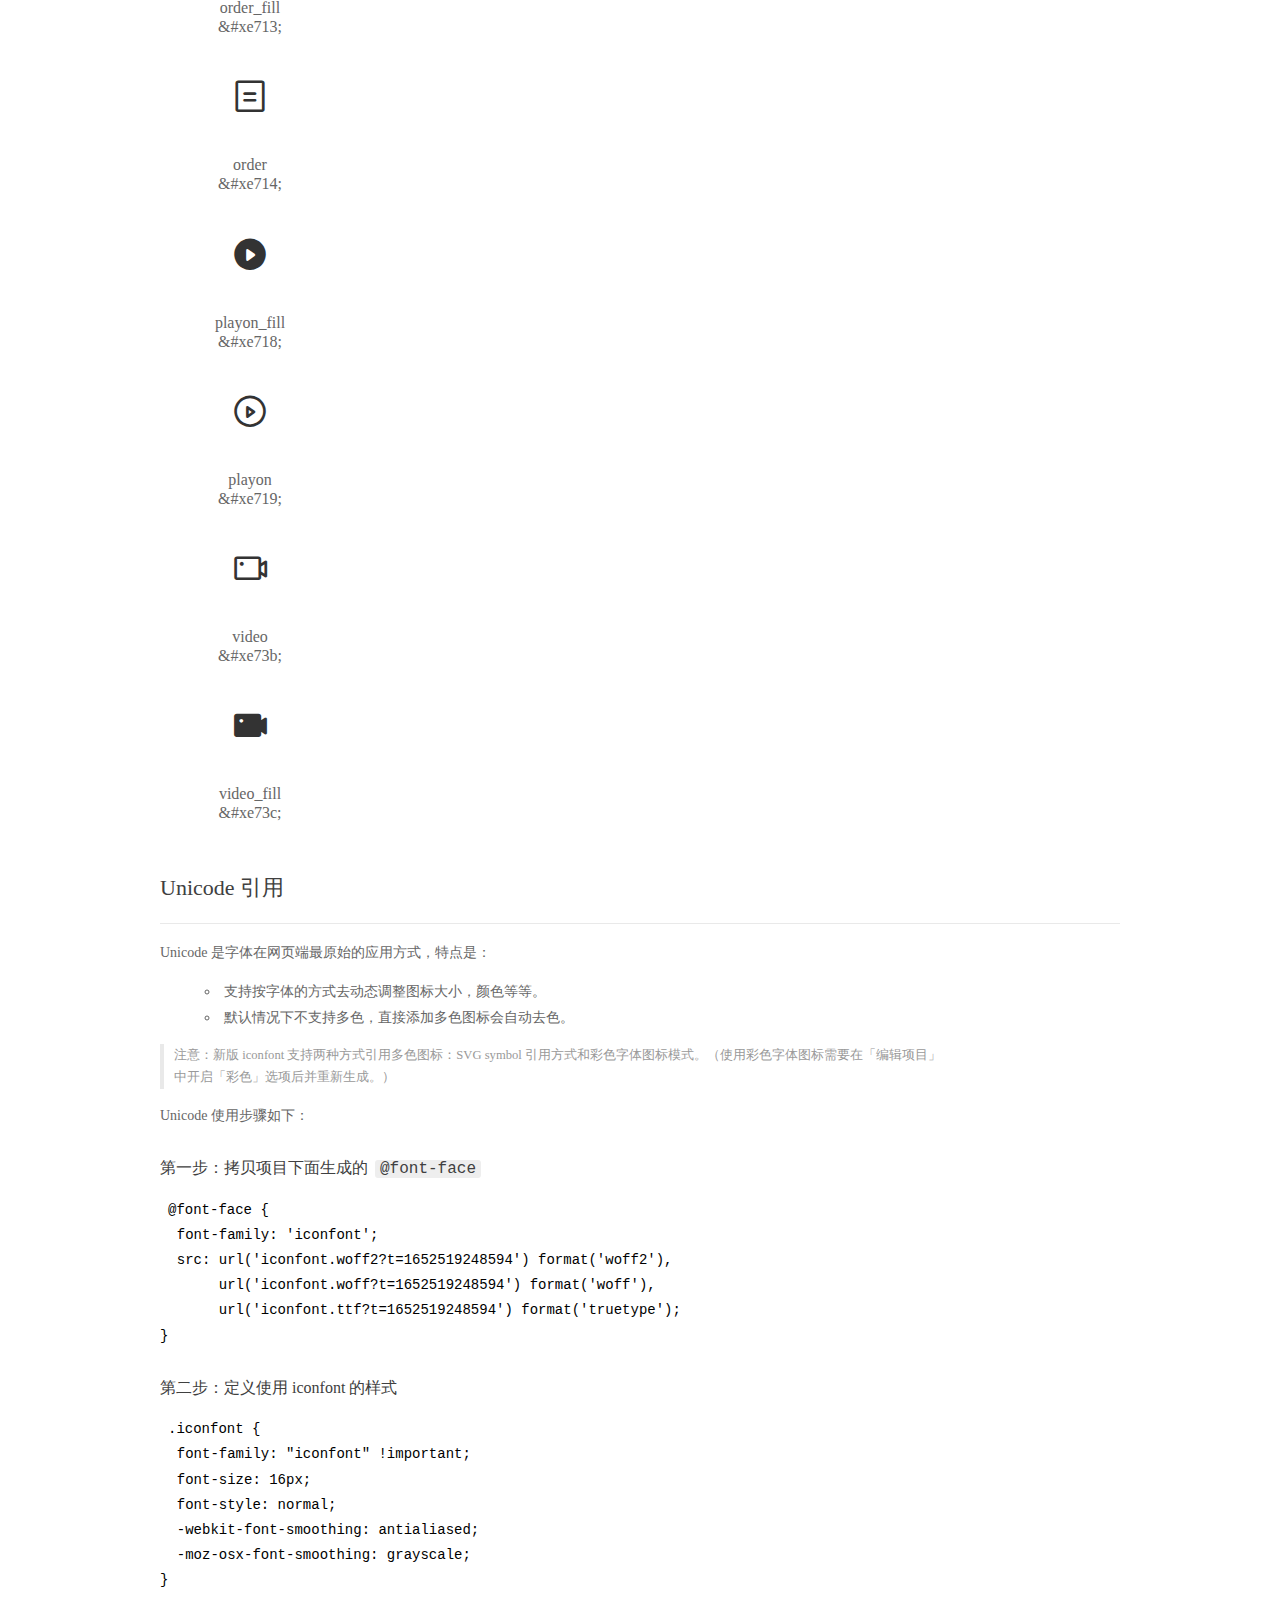
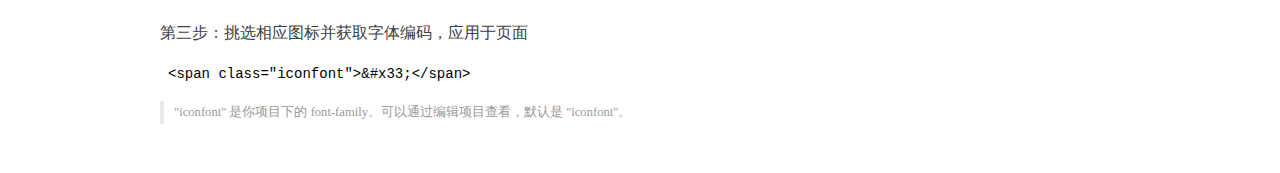
==== commit 44485c88: "实验课程侧边栏完成" ====
--- a/demo_index.html
+++ b/demo_index.html
@@ -55,6 +55,120 @@
           <ul class="icon_lists dib-box">
           
             <li class="dib">
+              <span class="icon iconfont">&#xeb61;</span>
+                <div class="name">编辑</div>
+                <div class="code-name">&amp;#xeb61;</div>
+              </li>
+          
+            <li class="dib">
+              <span class="icon iconfont">&#xeb62;</span>
+                <div class="name">功能定义</div>
+                <div class="code-name">&amp;#xeb62;</div>
+              </li>
+          
+            <li class="dib">
+              <span class="icon iconfont">&#xeb66;</span>
+                <div class="name">使用文档</div>
+                <div class="code-name">&amp;#xeb66;</div>
+              </li>
+          
+            <li class="dib">
+              <span class="icon iconfont">&#xeb6a;</span>
+                <div class="name">关闭</div>
+                <div class="code-name">&amp;#xeb6a;</div>
+              </li>
+          
+            <li class="dib">
+              <span class="icon iconfont">&#xeb6d;</span>
+                <div class="name">下箭头</div>
+                <div class="code-name">&amp;#xeb6d;</div>
+              </li>
+          
+            <li class="dib">
+              <span class="icon iconfont">&#xeb6e;</span>
+                <div class="name">上箭头</div>
+                <div class="code-name">&amp;#xeb6e;</div>
+              </li>
+          
+            <li class="dib">
+              <span class="icon iconfont">&#xeb80;</span>
+                <div class="name">icon_loading</div>
+                <div class="code-name">&amp;#xeb80;</div>
+              </li>
+          
+            <li class="dib">
+              <span class="icon iconfont">&#xeb8d;</span>
+                <div class="name">icon_设置</div>
+                <div class="code-name">&amp;#xeb8d;</div>
+              </li>
+          
+            <li class="dib">
+              <span class="icon iconfont">&#xebd1;</span>
+                <div class="name">运营管理</div>
+                <div class="code-name">&amp;#xebd1;</div>
+              </li>
+          
+            <li class="dib">
+              <span class="icon iconfont">&#xebe6;</span>
+                <div class="name">对勾</div>
+                <div class="code-name">&amp;#xebe6;</div>
+              </li>
+          
+            <li class="dib">
+              <span class="icon iconfont">&#xebef;</span>
+                <div class="name">下一步</div>
+                <div class="code-name">&amp;#xebef;</div>
+              </li>
+          
+            <li class="dib">
+              <span class="icon iconfont">&#xebf0;</span>
+                <div class="name">上一步</div>
+                <div class="code-name">&amp;#xebf0;</div>
+              </li>
+          
+            <li class="dib">
+              <span class="icon iconfont">&#xec08;</span>
+                <div class="name">刷新</div>
+                <div class="code-name">&amp;#xec08;</div>
+              </li>
+          
+            <li class="dib">
+              <span class="icon iconfont">&#xec09;</span>
+                <div class="name">保存</div>
+                <div class="code-name">&amp;#xec09;</div>
+              </li>
+          
+            <li class="dib">
+              <span class="icon iconfont">&#xec0a;</span>
+                <div class="name">发布</div>
+                <div class="code-name">&amp;#xec0a;</div>
+              </li>
+          
+            <li class="dib">
+              <span class="icon iconfont">&#xec17;</span>
+                <div class="name">文件夹</div>
+                <div class="code-name">&amp;#xec17;</div>
+              </li>
+          
+            <li class="dib">
+              <span class="icon iconfont">&#xec18;</span>
+                <div class="name">DOC</div>
+                <div class="code-name">&amp;#xec18;</div>
+              </li>
+          
+            <li class="dib">
+              <span class="icon iconfont">&#xec1c;</span>
+                <div class="name">更多</div>
+                <div class="code-name">&amp;#xec1c;</div>
+              </li>
+          
+            <li class="dib">
+              <span class="icon iconfont">&#xec4c;</span>
+                <div class="name">查询</div>
+                <div class="code-name">&amp;#xec4c;</div>
+              </li>
+          
+            <li class="dib">
               <span class="icon iconfont">&#xe605;</span>
                 <div class="name">云实验室</div>
                 <div class="code-name">&amp;#xe605;</div>
@@ -162,9 +276,9 @@
 <pre><code class="language-css"
 >@font-face {
   font-family: 'iconfont';
-  src: url('iconfont.woff2?t=1652286769023') format('woff2'),
-       url('iconfont.woff?t=1652286769023') format('woff'),
-       url('iconfont.ttf?t=1652286769023') format('truetype');
+  src: url('iconfont.woff2?t=1652519248594') format('woff2'),
+       url('iconfont.woff?t=1652519248594') format('woff'),
+       url('iconfont.ttf?t=1652519248594') format('truetype');
 }
 </code></pre>
           <h3 id="-iconfont-">第二步：定义使用 iconfont 的样式</h3>
@@ -189,6 +303,177 @@
       </div>
       <div class="content font-class">
         <ul class="icon_lists dib-box">
+          
+          <li class="dib">
+            <span class="icon iconfont icon-bianji"></span>
+            <div class="name">
+              编辑
+            </div>
+            <div class="code-name">.icon-bianji
+            </div>
+          </li>
+          
+          <li class="dib">
+            <span class="icon iconfont icon-gongnengdingyi"></span>
+            <div class="name">
+              功能定义
+            </div>
+            <div class="code-name">.icon-gongnengdingyi
+            </div>
+          </li>
+          
+          <li class="dib">
+            <span class="icon iconfont icon-shiyongwendang"></span>
+            <div class="name">
+              使用文档
+            </div>
+            <div class="code-name">.icon-shiyongwendang
+            </div>
+          </li>
+          
+          <li class="dib">
+            <span class="icon iconfont icon-guanbi"></span>
+            <div class="name">
+              关闭
+            </div>
+            <div class="code-name">.icon-guanbi
+            </div>
+          </li>
+          
+          <li class="dib">
+            <span class="icon iconfont icon-xiajiantou"></span>
+            <div class="name">
+              下箭头
+            </div>
+            <div class="code-name">.icon-xiajiantou
+            </div>
+          </li>
+          
+          <li class="dib">
+            <span class="icon iconfont icon-shangjiantou"></span>
+            <div class="name">
+              上箭头
+            </div>
+            <div class="code-name">.icon-shangjiantou
+            </div>
+          </li>
+          
+          <li class="dib">
+            <span class="icon iconfont icon-icon_loading"></span>
+            <div class="name">
+              icon_loading
+            </div>
+            <div class="code-name">.icon-icon_loading
+            </div>
+          </li>
+          
+          <li class="dib">
+            <span class="icon iconfont icon-icon_shezhi"></span>
+            <div class="name">
+              icon_设置
+            </div>
+            <div class="code-name">.icon-icon_shezhi
+            </div>
+          </li>
+          
+          <li class="dib">
+            <span class="icon iconfont icon-yunyingguanli"></span>
+            <div class="name">
+              运营管理
+            </div>
+            <div class="code-name">.icon-yunyingguanli
+            </div>
+          </li>
+          
+          <li class="dib">
+            <span class="icon iconfont icon-duigou"></span>
+            <div class="name">
+              对勾
+            </div>
+            <div class="code-name">.icon-duigou
+            </div>
+          </li>
+          
+          <li class="dib">
+            <span class="icon iconfont icon-xiayibu"></span>
+            <div class="name">
+              下一步
+            </div>
+            <div class="code-name">.icon-xiayibu
+            </div>
+          </li>
+          
+          <li class="dib">
+            <span class="icon iconfont icon-shangyibu"></span>
+            <div class="name">
+              上一步
+            </div>
+            <div class="code-name">.icon-shangyibu
+            </div>
+          </li>
+          
+          <li class="dib">
+            <span class="icon iconfont icon-shuaxin"></span>
+            <div class="name">
+              刷新
+            </div>
+            <div class="code-name">.icon-shuaxin
+            </div>
+          </li>
+          
+          <li class="dib">
+            <span class="icon iconfont icon-baocun"></span>
+            <div class="name">
+              保存
+            </div>
+            <div class="code-name">.icon-baocun
+            </div>
+          </li>
+          
+          <li class="dib">
+            <span class="icon iconfont icon-fabu"></span>
+            <div class="name">
+              发布
+            </div>
+            <div class="code-name">.icon-fabu
+            </div>
+          </li>
+          
+          <li class="dib">
+            <span class="icon iconfont icon-wenjianjia"></span>
+            <div class="name">
+              文件夹
+            </div>
+            <div class="code-name">.icon-wenjianjia
+            </div>
+          </li>
+          
+          <li class="dib">
+            <span class="icon iconfont icon-DOC"></span>
+            <div class="name">
+              DOC
+            </div>
+            <div class="code-name">.icon-DOC
+            </div>
+          </li>
+          
+          <li class="dib">
+            <span class="icon iconfont icon-gengduo"></span>
+            <div class="name">
+              更多
+            </div>
+            <div class="code-name">.icon-gengduo
+            </div>
+          </li>
+          
+          <li class="dib">
+            <span class="icon iconfont icon-chaxun"></span>
+            <div class="name">
+              查询
+            </div>
+            <div class="code-name">.icon-chaxun
+            </div>
+          </li>
           
           <li class="dib">
             <span class="icon iconfont icon-yunshiyanshi"></span>
@@ -351,6 +636,158 @@
       </div>
       <div class="content symbol">
           <ul class="icon_lists dib-box">
+          
+            <li class="dib">
+                <svg class="icon svg-icon" aria-hidden="true">
+                  <use xlink:href="#icon-bianji"></use>
+                </svg>
+                <div class="name">编辑</div>
+                <div class="code-name">#icon-bianji</div>
+            </li>
+          
+            <li class="dib">
+                <svg class="icon svg-icon" aria-hidden="true">
+                  <use xlink:href="#icon-gongnengdingyi"></use>
+                </svg>
+                <div class="name">功能定义</div>
+                <div class="code-name">#icon-gongnengdingyi</div>
+            </li>
+          
+            <li class="dib">
+                <svg class="icon svg-icon" aria-hidden="true">
+                  <use xlink:href="#icon-shiyongwendang"></use>
+                </svg>
+                <div class="name">使用文档</div>
+                <div class="code-name">#icon-shiyongwendang</div>
+            </li>
+          
+            <li class="dib">
+                <svg class="icon svg-icon" aria-hidden="true">
+                  <use xlink:href="#icon-guanbi"></use>
+                </svg>
+                <div class="name">关闭</div>
+                <div class="code-name">#icon-guanbi</div>
+            </li>
+          
+            <li class="dib">
+                <svg class="icon svg-icon" aria-hidden="true">
+                  <use xlink:href="#icon-xiajiantou"></use>
+                </svg>
+                <div class="name">下箭头</div>
+                <div class="code-name">#icon-xiajiantou</div>
+            </li>
+          
+            <li class="dib">
+                <svg class="icon svg-icon" aria-hidden="true">
+                  <use xlink:href="#icon-shangjiantou"></use>
+                </svg>
+                <div class="name">上箭头</div>
+                <div class="code-name">#icon-shangjiantou</div>
+            </li>
+          
+            <li class="dib">
+                <svg class="icon svg-icon" aria-hidden="true">
+                  <use xlink:href="#icon-icon_loading"></use>
+                </svg>
+                <div class="name">icon_loading</div>
+                <div class="code-name">#icon-icon_loading</div>
+            </li>
+          
+            <li class="dib">
+                <svg class="icon svg-icon" aria-hidden="true">
+                  <use xlink:href="#icon-icon_shezhi"></use>
+                </svg>
+                <div class="name">icon_设置</div>
+                <div class="code-name">#icon-icon_shezhi</div>
+            </li>
+          
+            <li class="dib">
+                <svg class="icon svg-icon" aria-hidden="true">
+                  <use xlink:href="#icon-yunyingguanli"></use>
+                </svg>
+                <div class="name">运营管理</div>
+                <div class="code-name">#icon-yunyingguanli</div>
+            </li>
+          
+            <li class="dib">
+                <svg class="icon svg-icon" aria-hidden="true">
+                  <use xlink:href="#icon-duigou"></use>
+                </svg>
+                <div class="name">对勾</div>
+                <div class="code-name">#icon-duigou</div>
+            </li>
+          
+            <li class="dib">
+                <svg class="icon svg-icon" aria-hidden="true">
+                  <use xlink:href="#icon-xiayibu"></use>
+                </svg>
+                <div class="name">下一步</div>
+                <div class="code-name">#icon-xiayibu</div>
+            </li>
+          
+            <li class="dib">
+                <svg class="icon svg-icon" aria-hidden="true">
+                  <use xlink:href="#icon-shangyibu"></use>
+                </svg>
+                <div class="name">上一步</div>
+                <div class="code-name">#icon-shangyibu</div>
+            </li>
+          
+            <li class="dib">
+                <svg class="icon svg-icon" aria-hidden="true">
+                  <use xlink:href="#icon-shuaxin"></use>
+                </svg>
+                <div class="name">刷新</div>
+                <div class="code-name">#icon-shuaxin</div>
+            </li>
+          
+            <li class="dib">
+                <svg class="icon svg-icon" aria-hidden="true">
+                  <use xlink:href="#icon-baocun"></use>
+                </svg>
+                <div class="name">保存</div>
+                <div class="code-name">#icon-baocun</div>
+            </li>
+          
+            <li class="dib">
+                <svg class="icon svg-icon" aria-hidden="true">
+                  <use xlink:href="#icon-fabu"></use>
+                </svg>
+                <div class="name">发布</div>
+                <div class="code-name">#icon-fabu</div>
+            </li>
+          
+            <li class="dib">
+                <svg class="icon svg-icon" aria-hidden="true">
+                  <use xlink:href="#icon-wenjianjia"></use>
+                </svg>
+                <div class="name">文件夹</div>
+                <div class="code-name">#icon-wenjianjia</div>
+            </li>
+          
+            <li class="dib">
+                <svg class="icon svg-icon" aria-hidden="true">
+                  <use xlink:href="#icon-DOC"></use>
+                </svg>
+                <div class="name">DOC</div>
+                <div class="code-name">#icon-DOC</div>
+            </li>
+          
+            <li class="dib">
+                <svg class="icon svg-icon" aria-hidden="true">
+                  <use xlink:href="#icon-gengduo"></use>
+                </svg>
+                <div class="name">更多</div>
+                <div class="code-name">#icon-gengduo</div>
+            </li>
+          
+            <li class="dib">
+                <svg class="icon svg-icon" aria-hidden="true">
+                  <use xlink:href="#icon-chaxun"></use>
+                </svg>
+                <div class="name">查询</div>
+                <div class="code-name">#icon-chaxun</div>
+            </li>
           
             <li class="dib">
                 <svg class="icon svg-icon" aria-hidden="true">
--- a/iconfont.css
+++ b/iconfont.css
@@ -1,16 +1,92 @@
 @font-face {
   font-family: "iconfont"; /* Project id 3394030 */
-  src: url('iconfont.woff2?t=1652286769023') format('woff2'),
-       url('iconfont.woff?t=1652286769023') format('woff'),
-       url('iconfont.ttf?t=1652286769023') format('truetype');
+  src: url('iconfont.woff2?t=1652519248594') format('woff2'),
+       url('iconfont.woff?t=1652519248594') format('woff'),
+       url('iconfont.ttf?t=1652519248594') format('truetype');
 }
 
 .iconfont {
   font-family: "iconfont" !important;
-  font-size: 16px;
+  font-size: 31px;
   font-style: normal;
   -webkit-font-smoothing: antialiased;
   -moz-osx-font-smoothing: grayscale;
+}
+
+.icon-bianji:before {
+  content: "\eb61";
+}
+
+.icon-gongnengdingyi:before {
+  content: "\eb62";
+}
+
+.icon-shiyongwendang:before {
+  content: "\eb66";
+}
+
+.icon-guanbi:before {
+  content: "\eb6a";
+}
+
+.icon-xiajiantou:before {
+  content: "\eb6d";
+}
+
+.icon-shangjiantou:before {
+  content: "\eb6e";
+}
+
+.icon-icon_loading:before {
+  content: "\eb80";
+}
+
+.icon-icon_shezhi:before {
+  content: "\eb8d";
+}
+
+.icon-yunyingguanli:before {
+  content: "\ebd1";
+}
+
+.icon-duigou:before {
+  content: "\ebe6";
+}
+
+.icon-xiayibu:before {
+  content: "\ebef";
+}
+
+.icon-shangyibu:before {
+  content: "\ebf0";
+}
+
+.icon-shuaxin:before {
+  content: "\ec08";
+}
+
+.icon-baocun:before {
+  content: "\ec09";
+}
+
+.icon-fabu:before {
+  content: "\ec0a";
+}
+
+.icon-wenjianjia:before {
+  content: "\ec17";
+}
+
+.icon-DOC:before {
+  content: "\ec18";
+}
+
+.icon-gengduo:before {
+  content: "\ec1c";
+}
+
+.icon-chaxun:before {
+  content: "\ec4c";
 }
 
 .icon-yunshiyanshi:before {
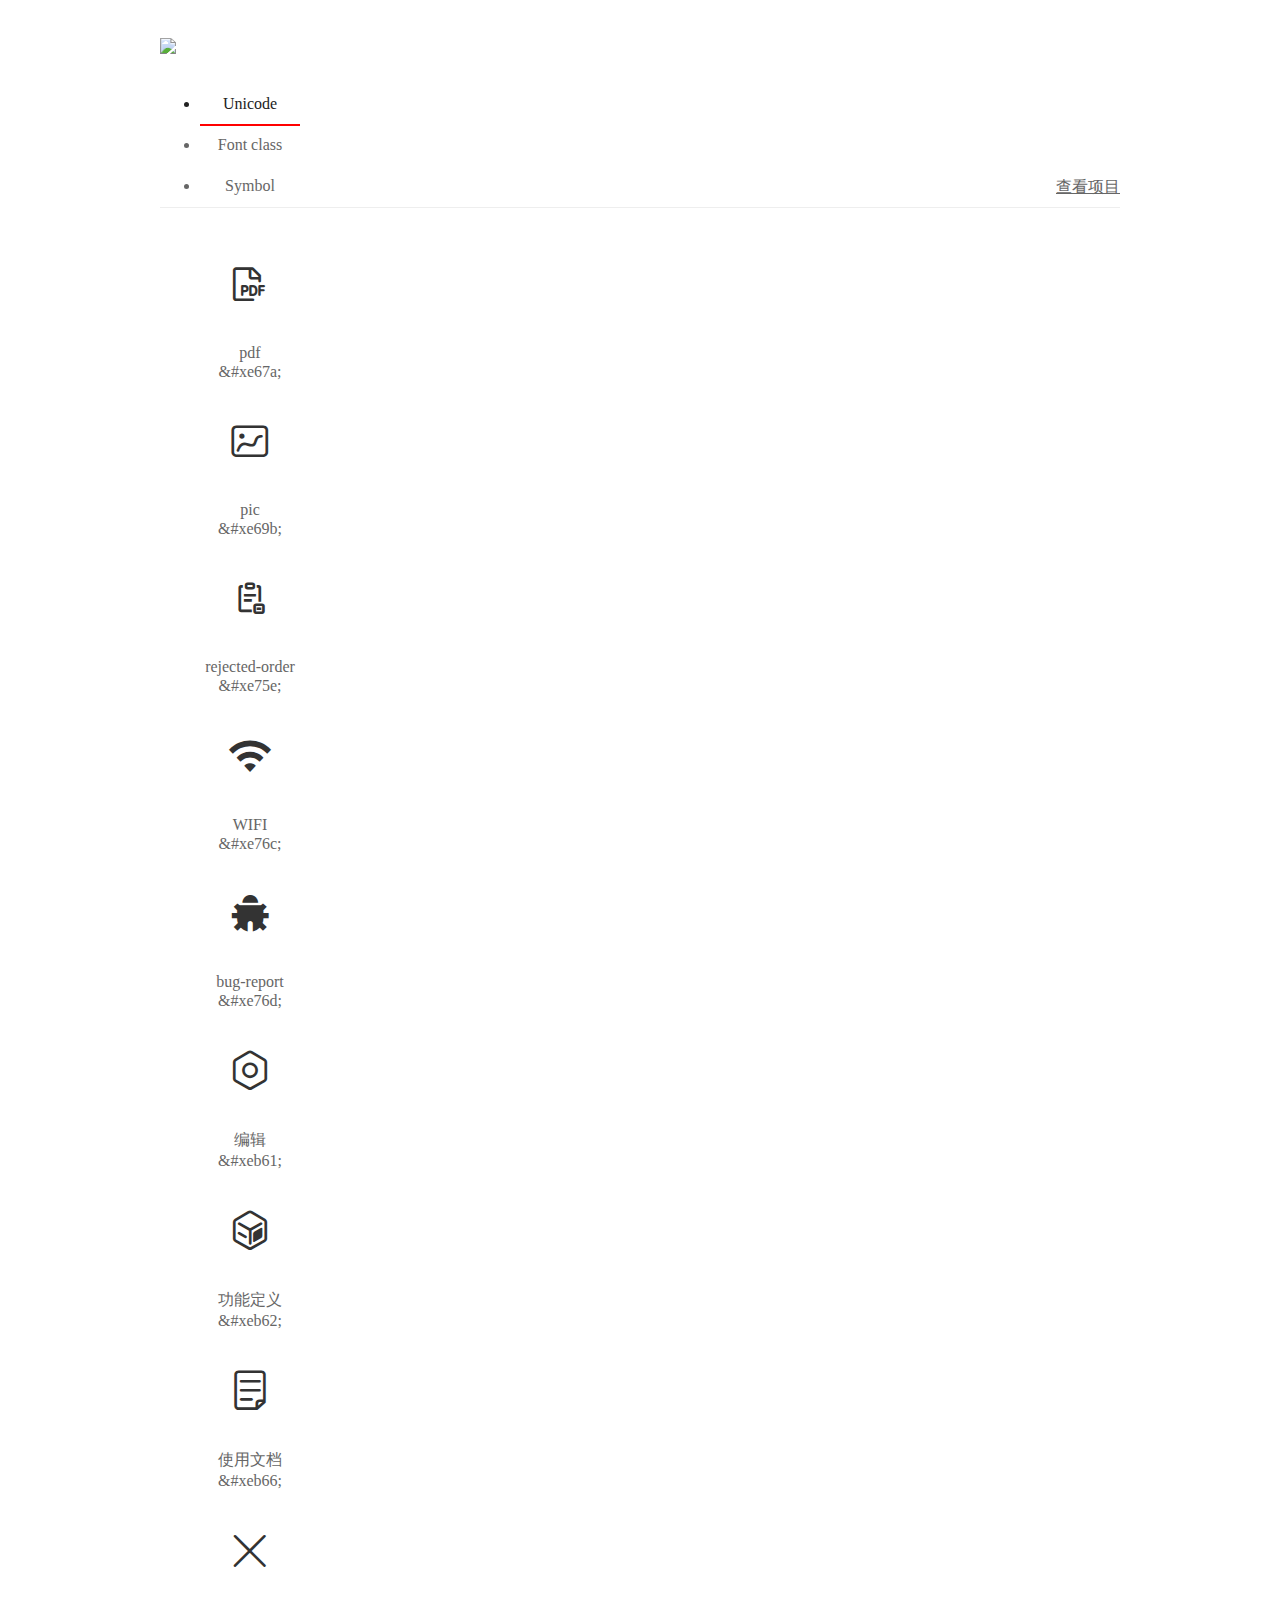
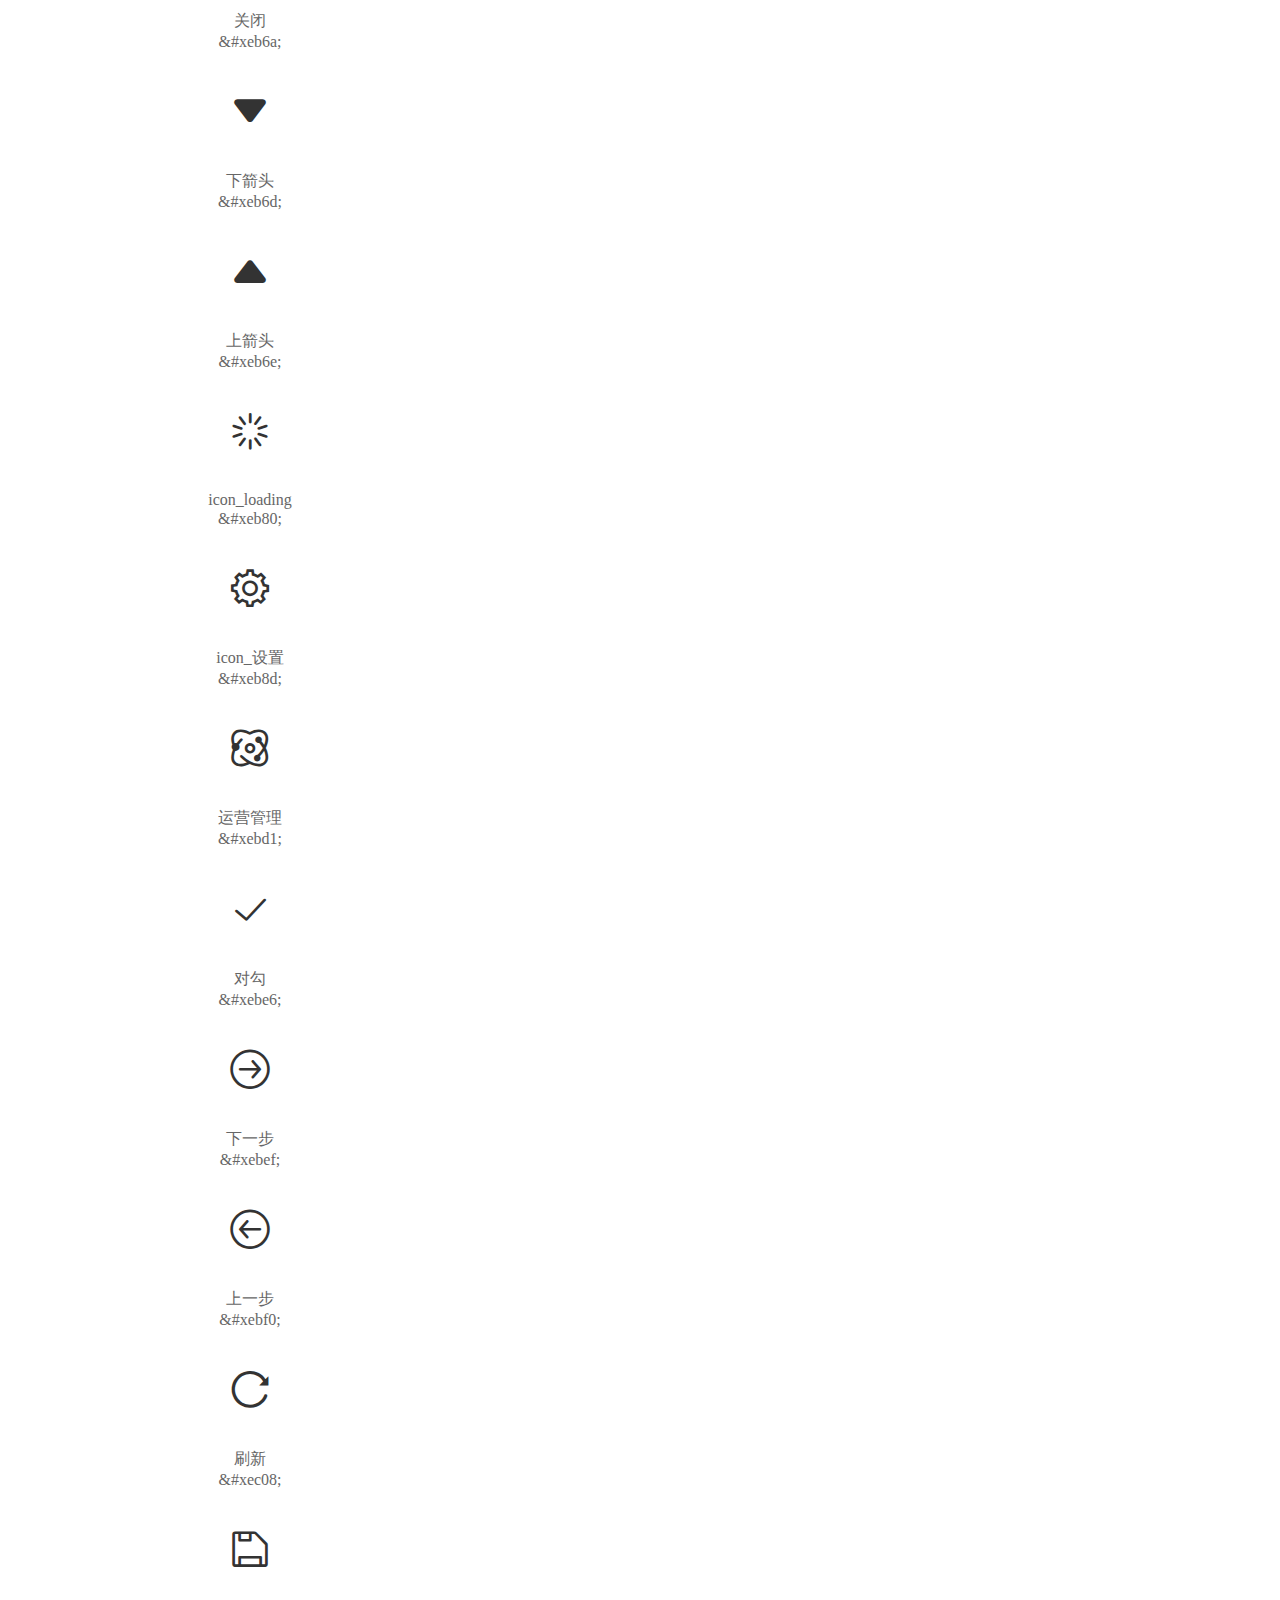
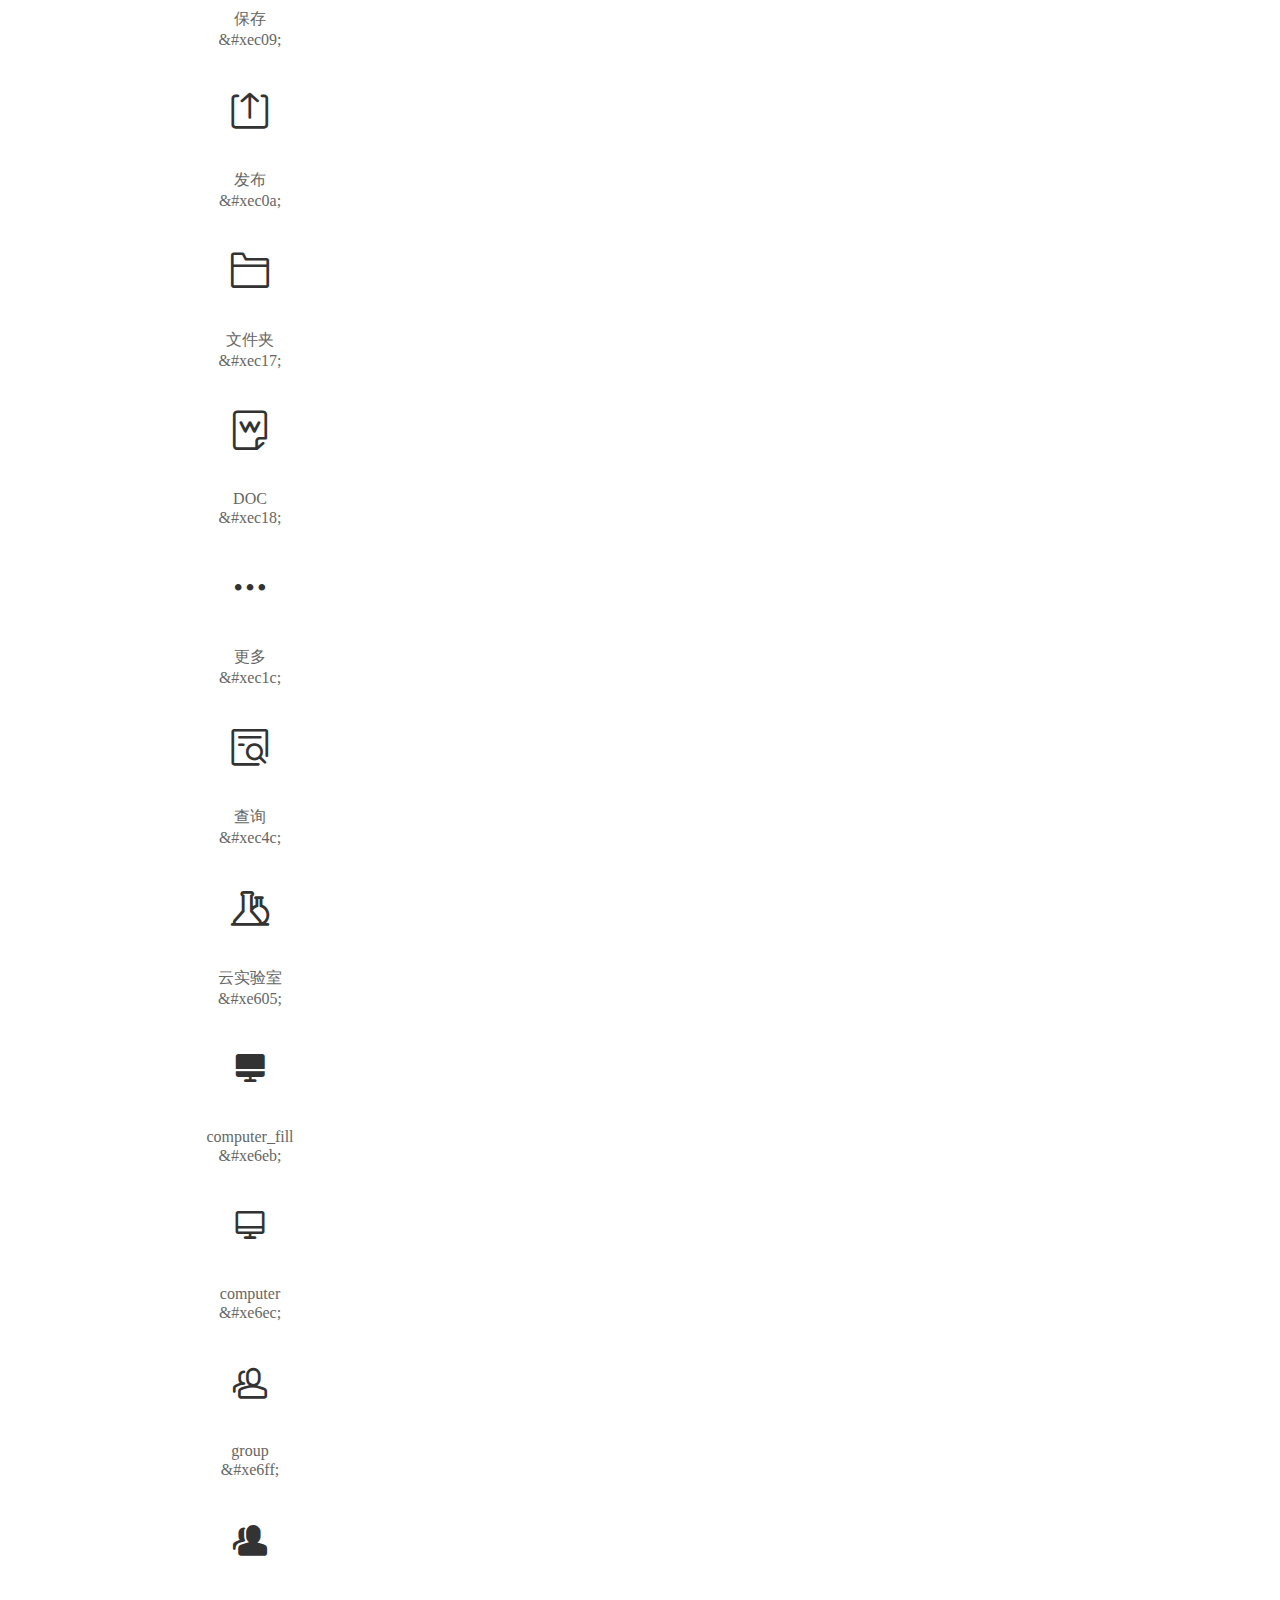
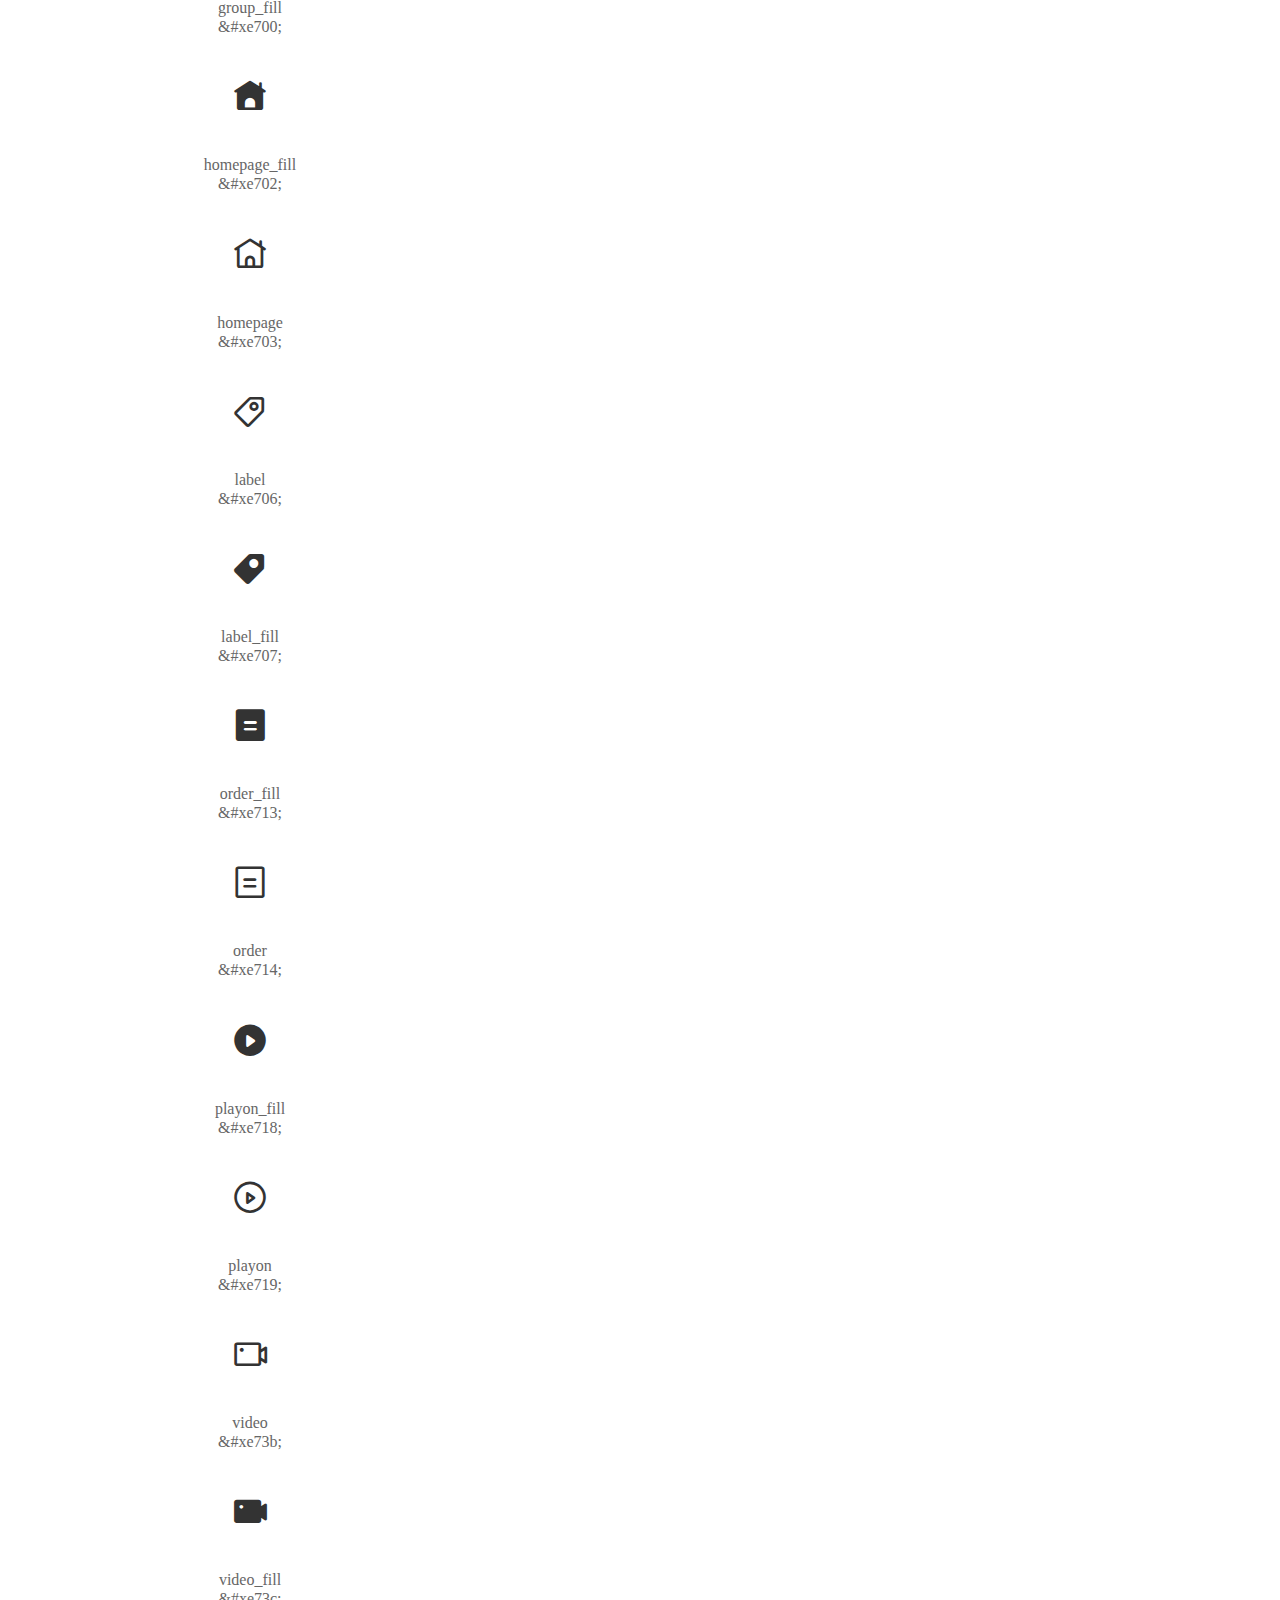
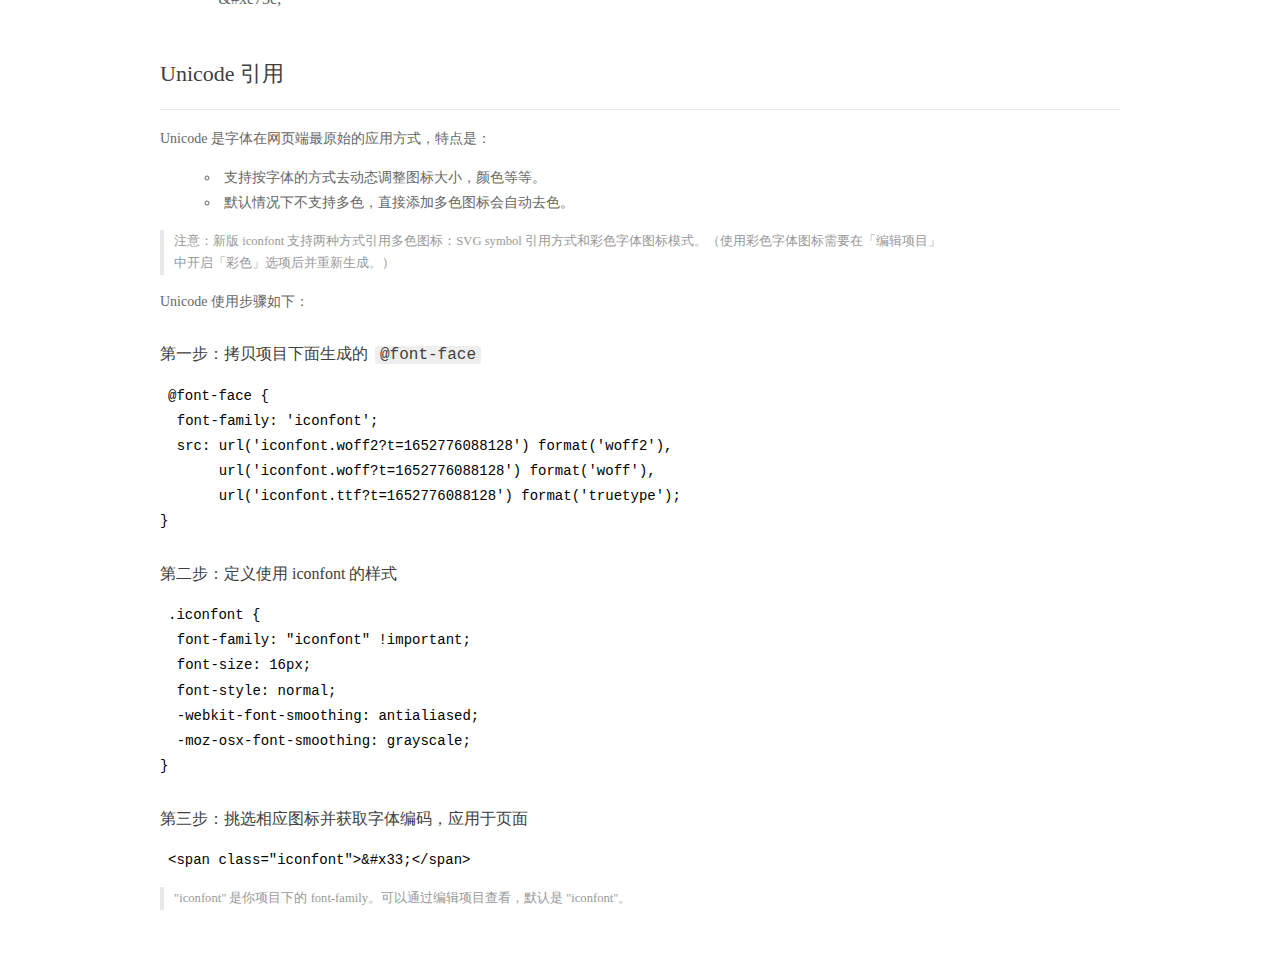
==== commit 5ad094c6: "优化侧边栏" ====
--- a/demo_index.html
+++ b/demo_index.html
@@ -55,6 +55,36 @@
           <ul class="icon_lists dib-box">
           
             <li class="dib">
+              <span class="icon iconfont">&#xe67a;</span>
+                <div class="name">pdf</div>
+                <div class="code-name">&amp;#xe67a;</div>
+              </li>
+          
+            <li class="dib">
+              <span class="icon iconfont">&#xe69b;</span>
+                <div class="name">pic</div>
+                <div class="code-name">&amp;#xe69b;</div>
+              </li>
+          
+            <li class="dib">
+              <span class="icon iconfont">&#xe75e;</span>
+                <div class="name">rejected-order</div>
+                <div class="code-name">&amp;#xe75e;</div>
+              </li>
+          
+            <li class="dib">
+              <span class="icon iconfont">&#xe76c;</span>
+                <div class="name">WIFI</div>
+                <div class="code-name">&amp;#xe76c;</div>
+              </li>
+          
+            <li class="dib">
+              <span class="icon iconfont">&#xe76d;</span>
+                <div class="name">bug-report</div>
+                <div class="code-name">&amp;#xe76d;</div>
+              </li>
+          
+            <li class="dib">
               <span class="icon iconfont">&#xeb61;</span>
                 <div class="name">编辑</div>
                 <div class="code-name">&amp;#xeb61;</div>
@@ -276,9 +306,9 @@
 <pre><code class="language-css"
 >@font-face {
   font-family: 'iconfont';
-  src: url('iconfont.woff2?t=1652519248594') format('woff2'),
-       url('iconfont.woff?t=1652519248594') format('woff'),
-       url('iconfont.ttf?t=1652519248594') format('truetype');
+  src: url('iconfont.woff2?t=1652776088128') format('woff2'),
+       url('iconfont.woff?t=1652776088128') format('woff'),
+       url('iconfont.ttf?t=1652776088128') format('truetype');
 }
 </code></pre>
           <h3 id="-iconfont-">第二步：定义使用 iconfont 的样式</h3>
@@ -303,6 +333,51 @@
       </div>
       <div class="content font-class">
         <ul class="icon_lists dib-box">
+          
+          <li class="dib">
+            <span class="icon iconfont icon-pdf"></span>
+            <div class="name">
+              pdf
+            </div>
+            <div class="code-name">.icon-pdf
+            </div>
+          </li>
+          
+          <li class="dib">
+            <span class="icon iconfont icon-pic"></span>
+            <div class="name">
+              pic
+            </div>
+            <div class="code-name">.icon-pic
+            </div>
+          </li>
+          
+          <li class="dib">
+            <span class="icon iconfont icon-rejected-order"></span>
+            <div class="name">
+              rejected-order
+            </div>
+            <div class="code-name">.icon-rejected-order
+            </div>
+          </li>
+          
+          <li class="dib">
+            <span class="icon iconfont icon-WIFI"></span>
+            <div class="name">
+              WIFI
+            </div>
+            <div class="code-name">.icon-WIFI
+            </div>
+          </li>
+          
+          <li class="dib">
+            <span class="icon iconfont icon-bug-report"></span>
+            <div class="name">
+              bug-report
+            </div>
+            <div class="code-name">.icon-bug-report
+            </div>
+          </li>
           
           <li class="dib">
             <span class="icon iconfont icon-bianji"></span>
@@ -636,6 +711,46 @@
       </div>
       <div class="content symbol">
           <ul class="icon_lists dib-box">
+          
+            <li class="dib">
+                <svg class="icon svg-icon" aria-hidden="true">
+                  <use xlink:href="#icon-pdf"></use>
+                </svg>
+                <div class="name">pdf</div>
+                <div class="code-name">#icon-pdf</div>
+            </li>
+          
+            <li class="dib">
+                <svg class="icon svg-icon" aria-hidden="true">
+                  <use xlink:href="#icon-pic"></use>
+                </svg>
+                <div class="name">pic</div>
+                <div class="code-name">#icon-pic</div>
+            </li>
+          
+            <li class="dib">
+                <svg class="icon svg-icon" aria-hidden="true">
+                  <use xlink:href="#icon-rejected-order"></use>
+                </svg>
+                <div class="name">rejected-order</div>
+                <div class="code-name">#icon-rejected-order</div>
+            </li>
+          
+            <li class="dib">
+                <svg class="icon svg-icon" aria-hidden="true">
+                  <use xlink:href="#icon-WIFI"></use>
+                </svg>
+                <div class="name">WIFI</div>
+                <div class="code-name">#icon-WIFI</div>
+            </li>
+          
+            <li class="dib">
+                <svg class="icon svg-icon" aria-hidden="true">
+                  <use xlink:href="#icon-bug-report"></use>
+                </svg>
+                <div class="name">bug-report</div>
+                <div class="code-name">#icon-bug-report</div>
+            </li>
           
             <li class="dib">
                 <svg class="icon svg-icon" aria-hidden="true">
--- a/iconfont.css
+++ b/iconfont.css
@@ -1,8 +1,8 @@
 @font-face {
   font-family: "iconfont"; /* Project id 3394030 */
-  src: url('iconfont.woff2?t=1652519248594') format('woff2'),
-       url('iconfont.woff?t=1652519248594') format('woff'),
-       url('iconfont.ttf?t=1652519248594') format('truetype');
+  src: url('iconfont.woff2?t=1652776088128') format('woff2'),
+       url('iconfont.woff?t=1652776088128') format('woff'),
+       url('iconfont.ttf?t=1652776088128') format('truetype');
 }
 
 .iconfont {
@@ -11,6 +11,26 @@
   font-style: normal;
   -webkit-font-smoothing: antialiased;
   -moz-osx-font-smoothing: grayscale;
+}
+
+.icon-pdf:before {
+  content: "\e67a";
+}
+
+.icon-pic:before {
+  content: "\e69b";
+}
+
+.icon-rejected-order:before {
+  content: "\e75e";
+}
+
+.icon-WIFI:before {
+  content: "\e76c";
+}
+
+.icon-bug-report:before {
+  content: "\e76d";
 }
 
 .icon-bianji:before {
